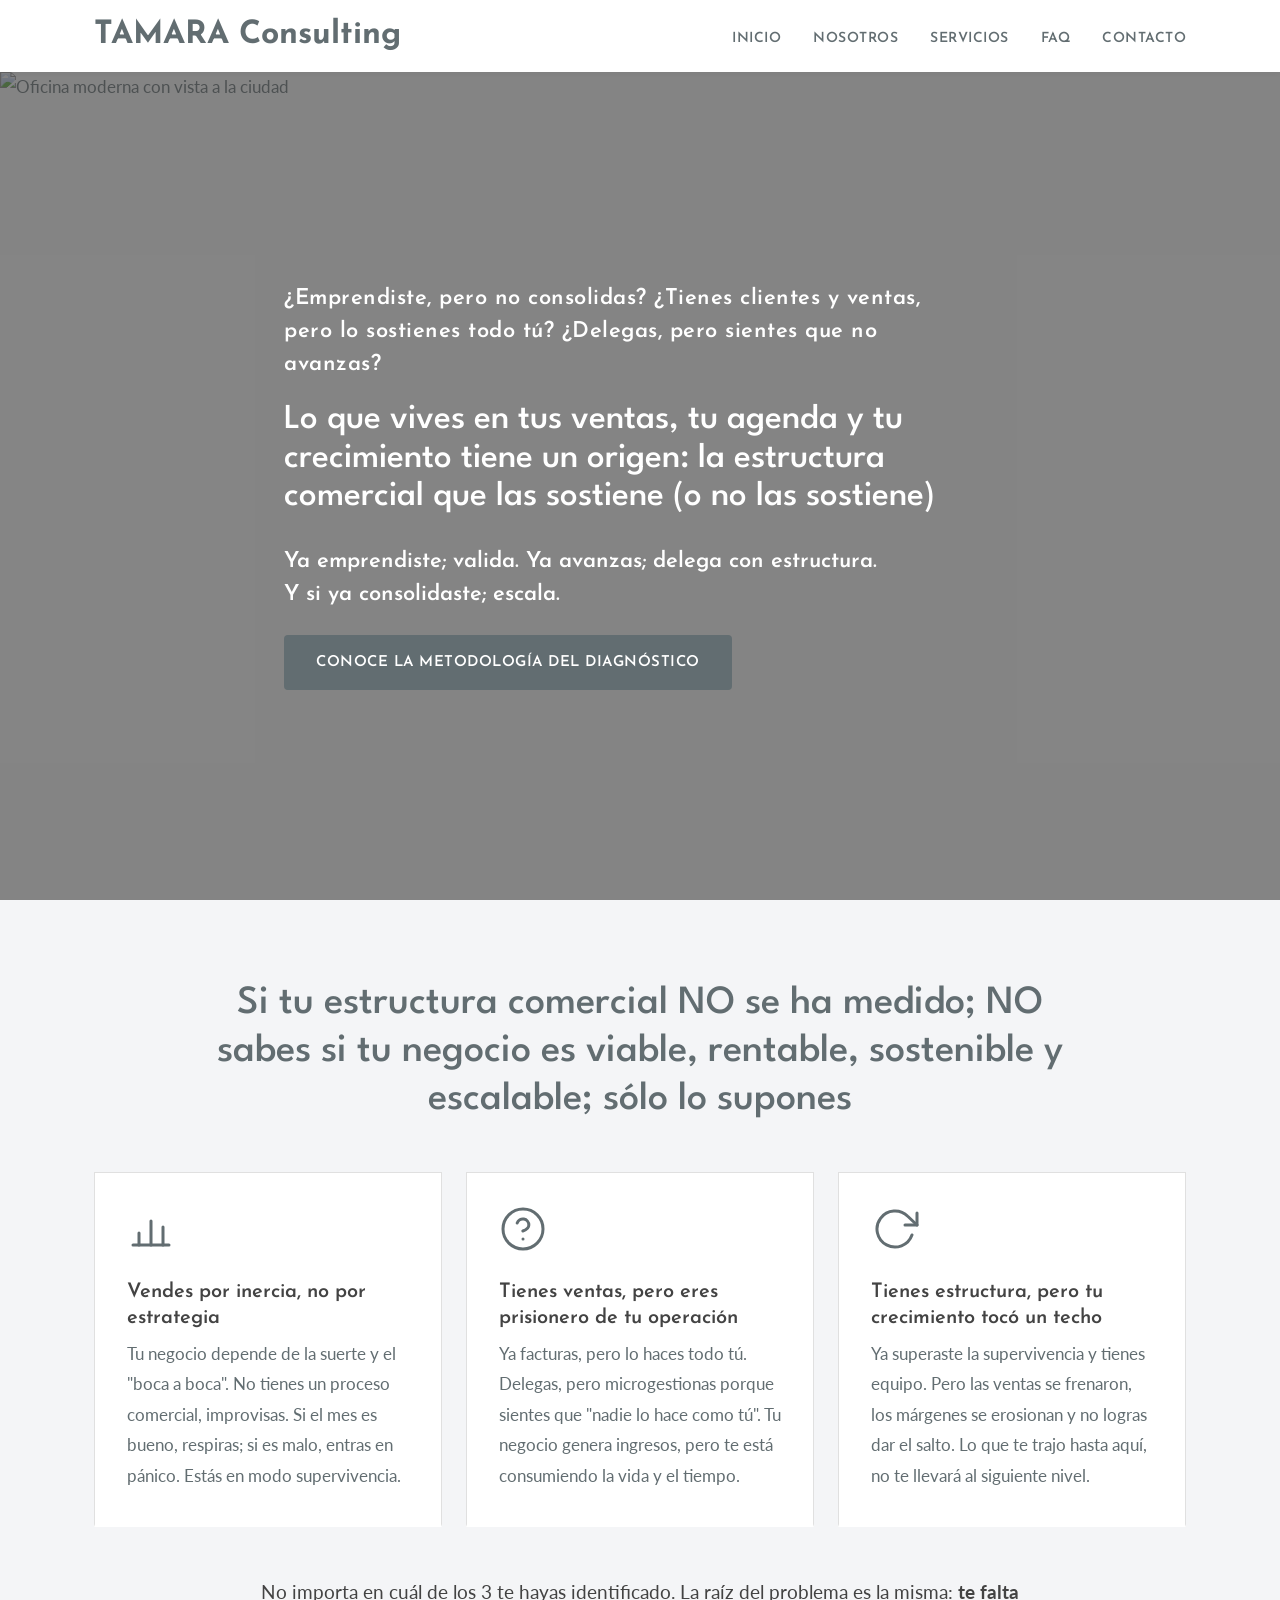
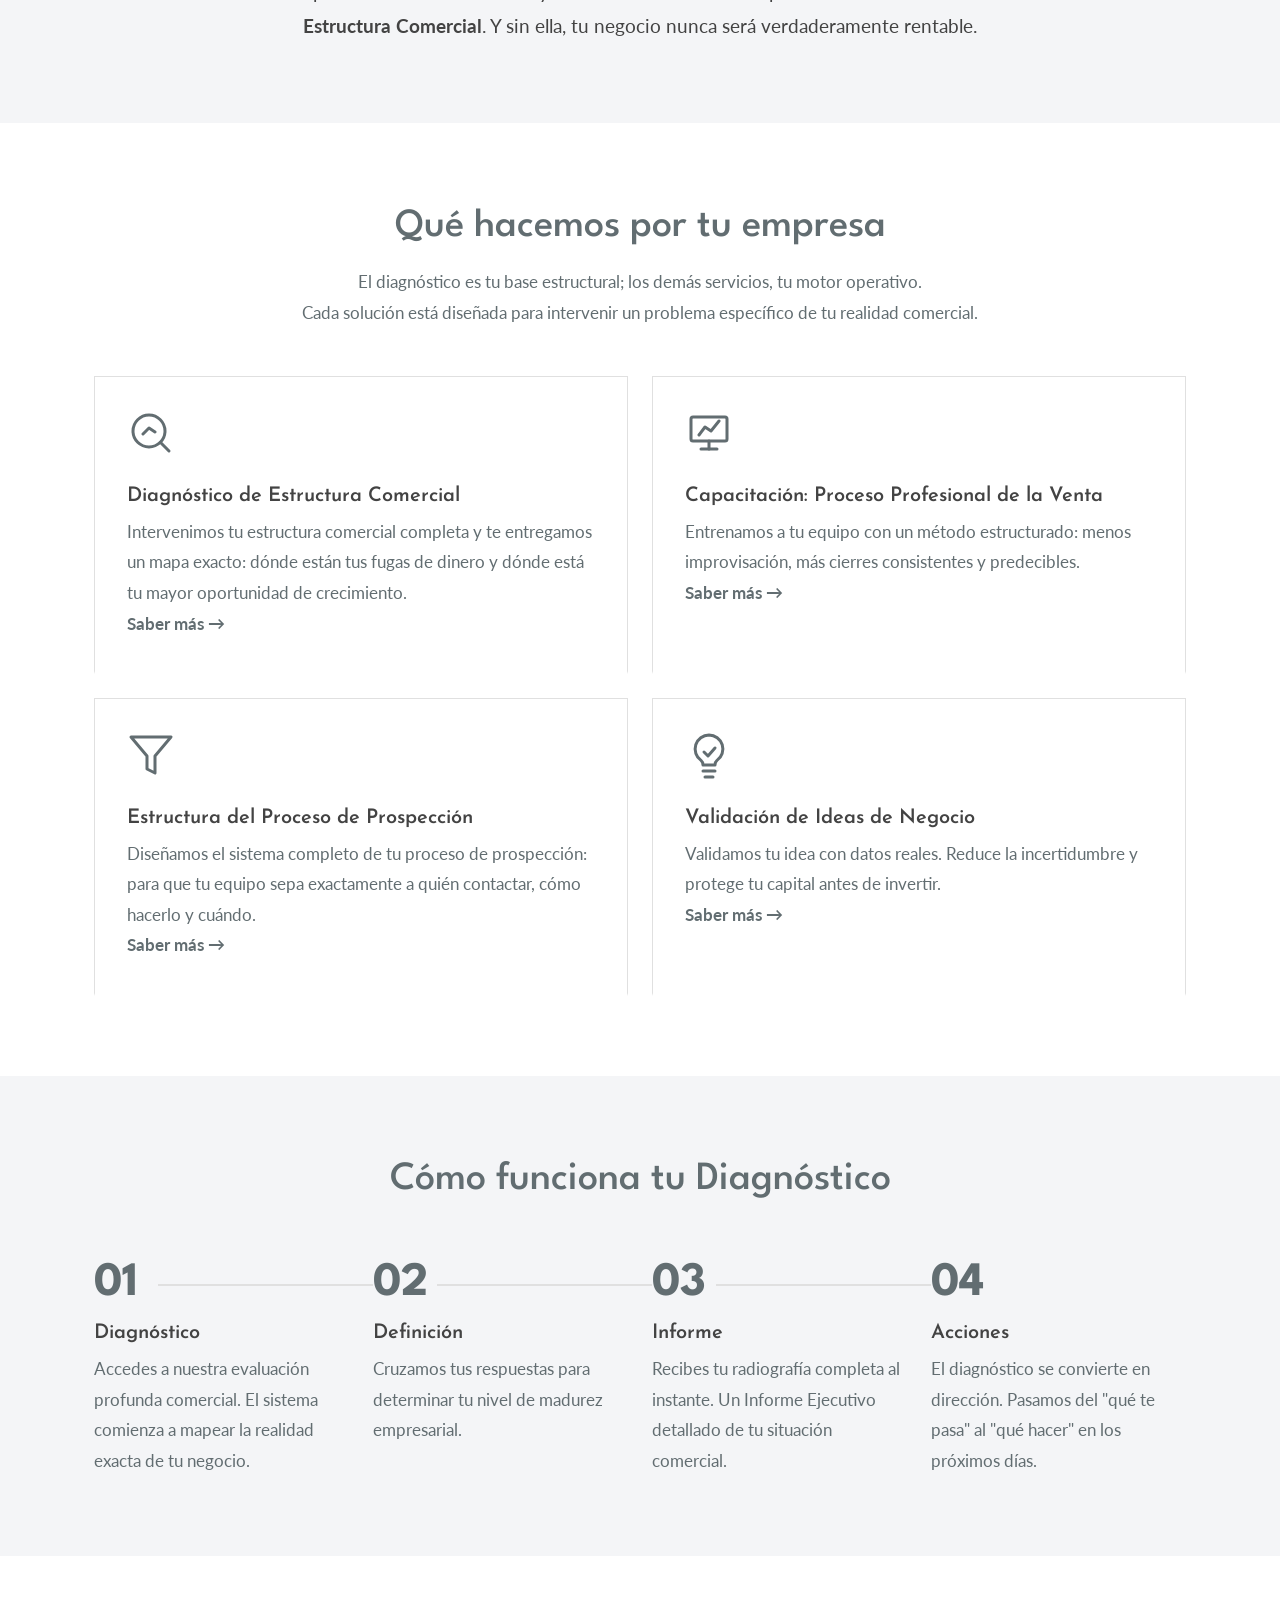
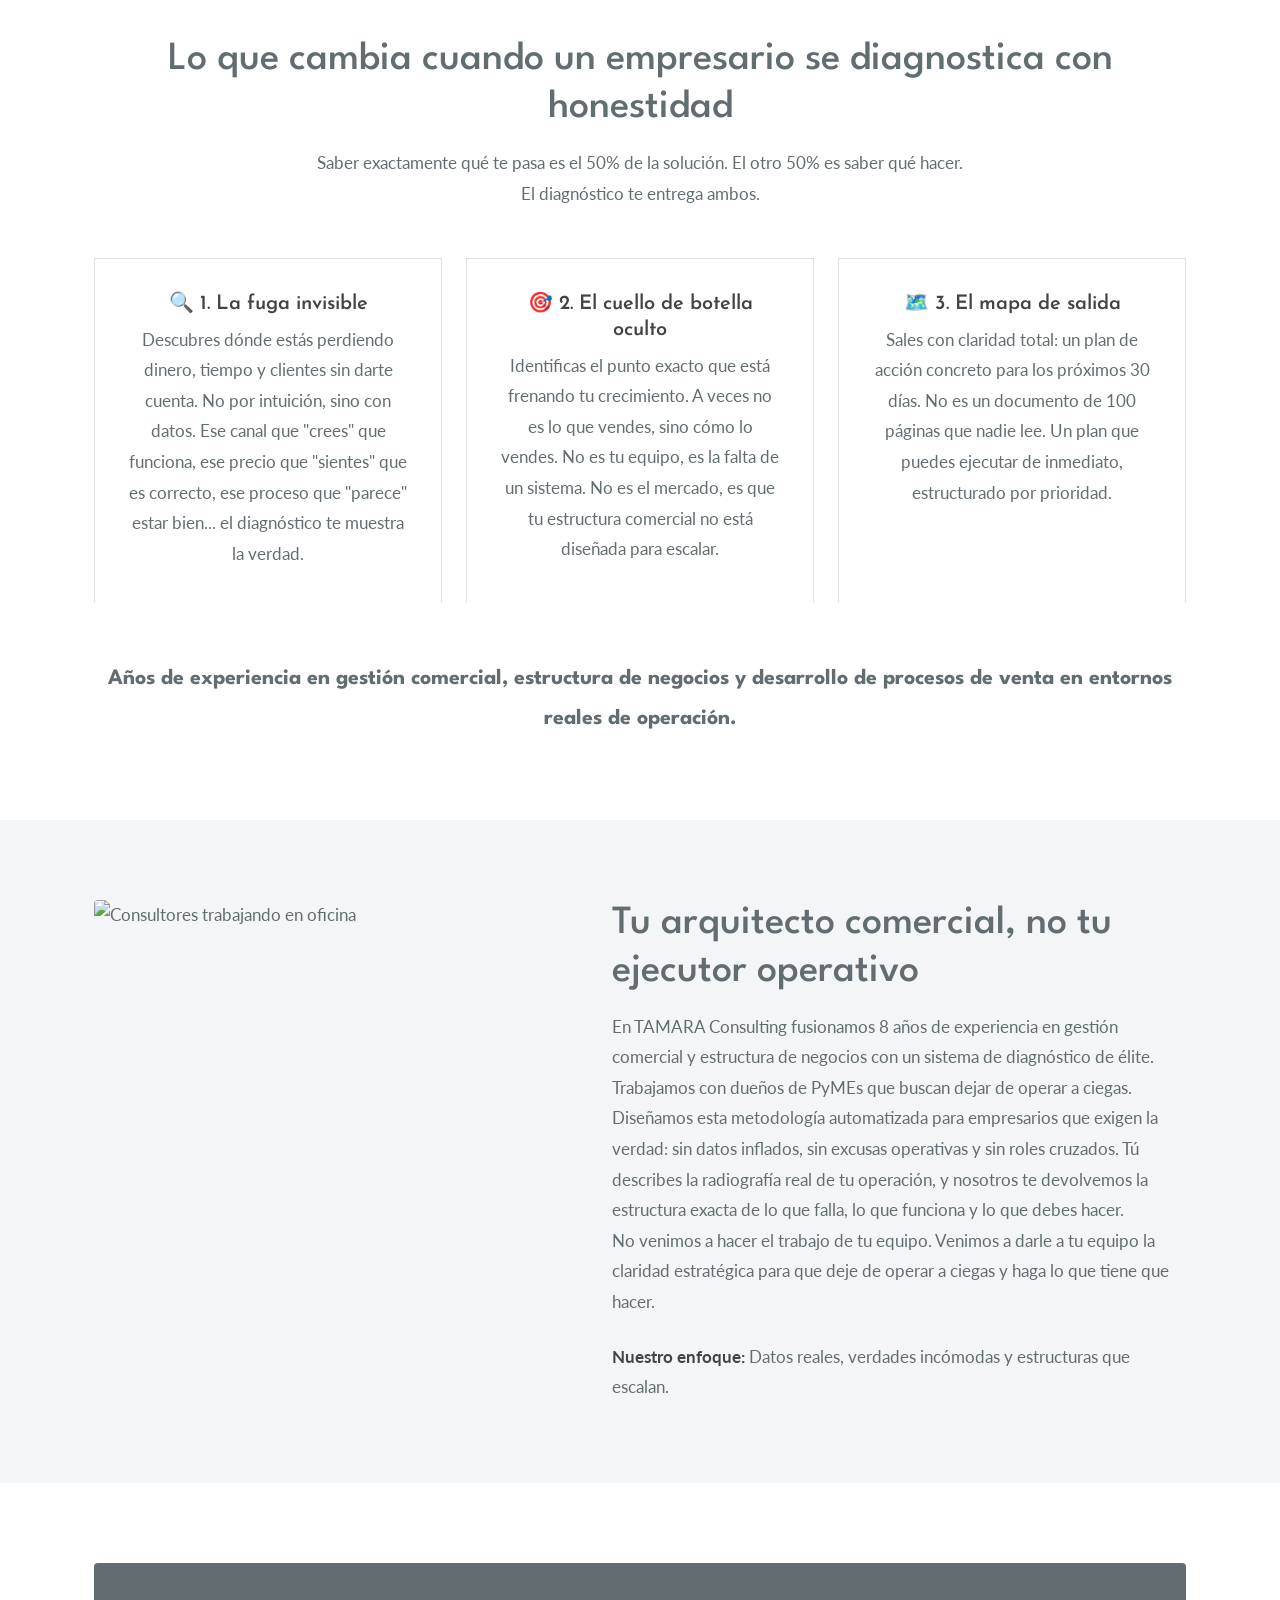
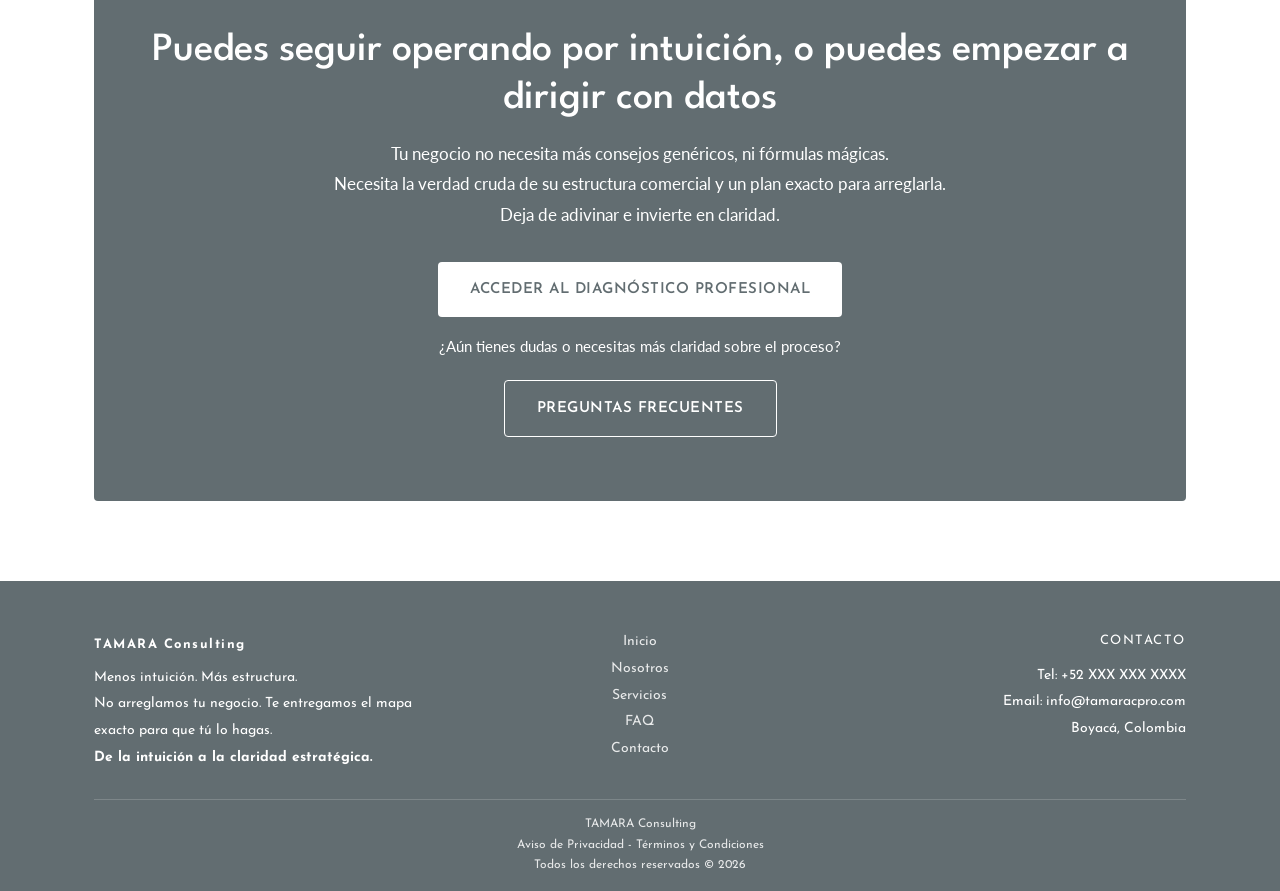
==== index.html @ 39dc1dfd "Update index.html" ====
<!DOCTYPE html>
<html lang="es">
<head>
<meta charset="UTF-8">
<meta name="viewport" content="width=device-width, initial-scale=1.0">

<!-- SECCIÓN: SEO -->
<title>TAMARA Consulting | Diagnóstico de Estructura Comercial</title>
<meta name="description" content="Diagnóstico de Estructura Comercial para PyMEs: identificamos dónde pierdes dinero y te entregamos un mapa exacto para crecer. Menos intuición. Más estructura.">
<meta property="og:title" content="TAMARA Consulting | Diagnóstico de Estructura Comercial">
<meta property="og:description" content="De la intuición a la claridad estratégica. Diagnóstico comercial con enfoque en resultados medibles.">
<meta property="og:image" content="https://images.pexels.com/photos/380769/pexels-photo-380769.jpeg?auto=compress&cs=tinysrgb&w=1920">
<meta property="og:type" content="website">
<link rel="icon" href="data:image/svg+xml,<svg xmlns='http://www.w3.org/2000/svg' viewBox='0 0 32 32'><rect width='32' height='32' rx='6' fill='%23626D71'/><text x='16' y='23' font-family='Arial' font-size='18' font-weight='bold' fill='white' text-anchor='middle'>T</text></svg>">

<!-- Fuentes de Google -->
<link rel="preconnect" href="https://fonts.googleapis.com">
<link rel="preconnect" href="https://fonts.gstatic.com" crossorigin>
<link href="https://fonts.googleapis.com/css2?family=League+Spartan:wght@700&family=Josefin+Sans:wght@400;600;700&family=Lato:wght@400&display=swap" rel="stylesheet">

<!-- Estilos del sitio -->
<link rel="stylesheet" href="styles.css">
</head>
<body>

<!-- SECCIÓN: NAVEGACIÓN -->
<nav class="nav" aria-label="Navegación principal">
  <div class="container nav-inner">
    <a href="index.html" class="logo">TAMARA Consulting</a>
    <ul class="nav-links">
      <li><a href="index.html" class="active">Inicio</a></li>
      <li><a href="nosotros.html">Nosotros</a></li>
      <li><a href="servicios.html">Servicios</a></li>
      <li><a href="faq.html">FAQ</a></li>
      <li><a href="contacto.html">Contacto</a></li>
    </ul>
    <button class="hamburger" id="hamburger" aria-label="Abrir menú" aria-expanded="false">
      <span></span><span></span><span></span>
    </button>
  </div>
</nav>

<!-- Menú móvil full-screen -->
<div class="mobile-menu" id="mobileMenu">
  <a href="index.html">Inicio</a>
  <a href="nosotros.html">Nosotros</a>
  <a href="servicios.html">Servicios</a>
  <a href="faq.html">FAQ</a>
  <a href="contacto.html">Contacto</a>
</div>

<!-- SECCIÓN: HERO (copy 3) -->
<section class="hero" id="inicio">
  <img class="hero-bg" src="https://images.pexels.com/photos/380769/pexels-photo-380769.jpeg?auto=compress&cs=tinysrgb&w=1920"
       alt="Oficina moderna con vista a la ciudad" fetchpriority="high">
  <div class="hero-overlay"></div>
  <div class="container hero-content">
    <p class="hero-kicker">¿Emprendiste, pero no consolidas? ¿Tienes clientes y ventas, pero lo sostienes todo tú? ¿Delegas, pero sientes que no avanzas?</p>
    <h1>Lo que vives en tus ventas, tu agenda y tu crecimiento tiene un origen: la estructura comercial que las sostiene (o no las sostiene)</h1>
    <p class="hero-tagline">Ya emprendiste; valida. Ya avanzas; delega con estructura.<br>Y si ya consolidaste; escala.</p>
    <a href="#proceso" class="btn" style="margin-top:24px">Conoce la metodología del Diagnóstico</a>
  </div>
</section>

<!-- SECCIÓN: SUBTÍTULO + PROBLEMA (copy 4 y 5) -->
<section id="problema" style="background:var(--bg-alt)">
  <div class="container">
    <h2 class="text-center fade-in" style="max-width:880px;margin-left:auto;margin-right:auto">Si tu estructura comercial NO se ha medido; NO sabes si tu negocio es viable, rentable, sostenible y escalable; sólo lo supones</h2>
    <div class="cards-3" style="margin-top:48px">
      <div class="card fade-in">
        <svg viewBox="0 0 24 24" aria-hidden="true"><line x1="3" y1="20" x2="21" y2="20"/><line x1="6" y1="20" x2="6" y2="14"/><line x1="12" y1="20" x2="12" y2="8"/><line x1="18" y1="20" x2="18" y2="11"/></svg>
        <h3>Vendes por inercia, no por estrategia</h3>
        <p>Tu negocio depende de la suerte y el "boca a boca". No tienes un proceso comercial, improvisas. Si el mes es bueno, respiras; si es malo, entras en pánico. Estás en modo supervivencia.</p>
      </div>
      <div class="card fade-in">
        <svg viewBox="0 0 24 24" aria-hidden="true"><circle cx="12" cy="12" r="10"/><path d="M9.09 9a3 3 0 0 1 5.83 1c0 2-3 3-3 3"/><line x1="12" y1="17" x2="12.01" y2="17"/></svg>
        <h3>Tienes ventas, pero eres prisionero de tu operación</h3>
        <p>Ya facturas, pero lo haces todo tú. Delegas, pero microgestionas porque sientes que "nadie lo hace como tú". Tu negocio genera ingresos, pero te está consumiendo la vida y el tiempo.</p>
      </div>
      <div class="card fade-in">
        <svg viewBox="0 0 24 24" aria-hidden="true"><polyline points="23 4 23 10 17 10"/><path d="M20.49 15a9 9 0 1 1-2.12-9.36L23 10"/></svg>
        <h3>Tienes estructura, pero tu crecimiento tocó un techo</h3>
        <p>Ya superaste la supervivencia y tienes equipo. Pero las ventas se frenaron, los márgenes se erosionan y no logras dar el salto. Lo que te trajo hasta aquí, no te llevará al siguiente nivel.</p>
      </div>
    </div>
    <p class="problem-closing fade-in">No importa en cuál de los 3 te hayas identificado. La raíz del problema es la misma: <strong>te falta Estructura Comercial</strong>. Y sin ella, tu negocio nunca será verdaderamente rentable.</p>
  </div>
</section>

<!-- SECCIÓN: SERVICIOS (copy 6) -->
<section id="servicios">
  <div class="container">
    <h2 class="text-center fade-in">Qué hacemos por tu empresa</h2>
    <p class="section-sub fade-in">El diagnóstico es tu base estructural; los demás servicios, tu motor operativo.<br>Cada solución está diseñada para intervenir un problema específico de tu realidad comercial.</p>
    <div class="services-grid">
      <div class="card fade-in">
        <svg viewBox="0 0 24 24" aria-hidden="true"><circle cx="11" cy="11" r="8"/><line x1="21" y1="21" x2="16.65" y2="16.65"/><polyline points="8 12.5 11 9.5 14 11.5"/></svg>
        <h3>Diagnóstico de Estructura Comercial</h3>
        <p>Intervenimos tu estructura comercial completa y te entregamos un mapa exacto: dónde están tus fugas de dinero y dónde está tu mayor oportunidad de crecimiento.</p>
        <a href="servicios.html" class="link-more" aria-label="Ver el servicio completo de Diagnóstico de Estructura Comercial">Saber más →</a>
      </div>
      <div class="card fade-in">
        <svg viewBox="0 0 24 24" aria-hidden="true"><rect x="3" y="4" width="18" height="12" rx="1"/><line x1="12" y1="16" x2="12" y2="20"/><line x1="8" y1="20" x2="16" y2="20"/><polyline points="7 13 10 9 13 11 17 6"/></svg>
        <h3>Capacitación: Proceso Profesional de la Venta</h3>
        <p>Entrenamos a tu equipo con un método estructurado: menos improvisación, más cierres consistentes y predecibles.</p>
        <a href="servicios.html" class="link-more" aria-label="Ver el servicio completo de Capacitación en Proceso Profesional de la Venta">Saber más →</a>
      </div>
      <div class="card fade-in">
        <svg viewBox="0 0 24 24" aria-hidden="true"><polygon points="22 3 2 3 10 12.46 10 19 14 21 14 12.46 22 3"/></svg>
        <h3>Estructura del Proceso de Prospección</h3>
        <p>Diseñamos el sistema completo de tu proceso de prospección: para que tu equipo sepa exactamente a quién contactar, cómo hacerlo y cuándo.</p>
        <a href="servicios.html" class="link-more" aria-label="Ver el servicio completo de Estructura del Proceso de Prospección">Saber más →</a>
      </div>
      <div class="card fade-in">
        <svg viewBox="0 0 24 24" aria-hidden="true"><path d="M12 2a7 7 0 0 0-4 12.7c.6.5 1 1.4 1 2.3h6c0-.9.4-1.8 1-2.3A7 7 0 0 0 12 2z"/><line x1="9" y1="20" x2="15" y2="20"/><line x1="10" y1="23" x2="14" y2="23"/><polyline points="9.5 10.5 11.5 12.5 15 8.5"/></svg>
        <h3>Validación de Ideas de Negocio</h3>
        <p>Validamos tu idea con datos reales. Reduce la incertidumbre y protege tu capital antes de invertir.</p>
        <a href="servicios.html" class="link-more" aria-label="Ver el servicio completo de Validación de Ideas de Negocio">Saber más →</a>
      </div>
    </div>
  </div>
</section>

<!-- SECCIÓN: PROCESO (copy 7) -->
<section id="proceso" style="background:var(--bg-alt)">
  <div class="container">
    <h2 class="text-center fade-in">Cómo funciona tu Diagnóstico</h2>
    <div class="steps" style="margin-top:56px">
      <div class="step fade-in">
        <span class="step-num">01</span>
        <h3>Diagnóstico</h3>
        <p>Accedes a nuestra evaluación profunda comercial. El sistema comienza a mapear la realidad exacta de tu negocio.</p>
      </div>
      <div class="step fade-in">
        <span class="step-num">02</span>
        <h3>Definición</h3>
        <p>Cruzamos tus respuestas para determinar tu nivel de madurez empresarial.</p>
      </div>
      <div class="step fade-in">
        <span class="step-num">03</span>
        <h3>Informe</h3>
        <p>Recibes tu radiografía completa al instante. Un Informe Ejecutivo detallado de tu situación comercial.</p>
      </div>
      <div class="step fade-in">
        <span class="step-num">04</span>
        <h3>Acciones</h3>
        <p>El diagnóstico se convierte en dirección. Pasamos del "qué te pasa" al "qué hacer" en los próximos días.</p>
      </div>
    </div>
  </div>
</section>

<!-- SECCIÓN: BENEFICIOS DEL DIAGNÓSTICO (copy 8 — NUEVA) -->
<section id="beneficios">
  <div class="container">
    <h2 class="text-center fade-in">Lo que cambia cuando un empresario se diagnostica con honestidad</h2>
    <p class="section-sub fade-in">Saber exactamente qué te pasa es el 50% de la solución. El otro 50% es saber qué hacer.<br>El diagnóstico te entrega ambos.</p>
    <div class="cards-3">
      <div class="card fade-in">
        <h3>🔍 1. La fuga invisible</h3>
        <p>Descubres dónde estás perdiendo dinero, tiempo y clientes sin darte cuenta. No por intuición, sino con datos. Ese canal que "crees" que funciona, ese precio que "sientes" que es correcto, ese proceso que "parece" estar bien... el diagnóstico te muestra la verdad.</p>
      </div>
      <div class="card fade-in">
        <h3>🎯 2. El cuello de botella oculto</h3>
        <p>Identificas el punto exacto que está frenando tu crecimiento. A veces no es lo que vendes, sino cómo lo vendes. No es tu equipo, es la falta de un sistema. No es el mercado, es que tu estructura comercial no está diseñada para escalar.</p>
      </div>
      <div class="card fade-in">
        <h3>🗺️ 3. El mapa de salida</h3>
        <p>Sales con claridad total: un plan de acción concreto para los próximos 30 días. No es un documento de 100 páginas que nadie lee. Un plan que puedes ejecutar de inmediato, estructurado por prioridad.</p>
      </div>
    </div>
    <p class="metrica fade-in">Años de experiencia en gestión comercial, estructura de negocios y desarrollo de procesos de venta en entornos reales de operación.</p>
  </div>
</section>

<!-- SECCIÓN: NOSOTROS (copy 9) -->
<section id="nosotros" style="background:var(--bg-alt)">
  <div class="container about-grid">
    <img class="about-img fade-in" loading="lazy"
         src="https://images.pexels.com/photos/3184465/pexels-photo-3184465.jpeg?auto=compress&cs=tinysrgb&w=1200"
         alt="Consultores trabajando en oficina">
    <div class="fade-in">
      <h2>Tu arquitecto comercial, no tu ejecutor operativo</h2>
      <p>En TAMARA Consulting fusionamos 8 años de experiencia en gestión comercial y estructura de negocios con un sistema de diagnóstico de élite. Trabajamos con dueños de PyMEs que buscan dejar de operar a ciegas.</p>
      <p>Diseñamos esta metodología automatizada para empresarios que exigen la verdad: sin datos inflados, sin excusas operativas y sin roles cruzados. Tú describes la radiografía real de tu operación, y nosotros te devolvemos la estructura exacta de lo que falla, lo que funciona y lo que debes hacer.</p>
      <p>No venimos a hacer el trabajo de tu equipo. Venimos a darle a tu equipo la claridad estratégica para que deje de operar a ciegas y haga lo que tiene que hacer.</p>
      <p style="margin-top:24px"><strong style="color:var(--text)">Nuestro enfoque:</strong> Datos reales, verdades incómodas y estructuras que escalan.</p>
    </div>
  </div>
</section>

<!-- SECCIÓN: CTA FINAL (copy 10) -->
<section id="cta">
  <div class="container">
    <div class="cta-box fade-in">
      <h2>Puedes seguir operando por intuición, o puedes empezar a dirigir con datos</h2>
      <p>Tu negocio no necesita más consejos genéricos, ni fórmulas mágicas.<br>Necesita la verdad cruda de su estructura comercial y un plan exacto para arreglarla.<br>Deja de adivinar e invierte en claridad.</p>
      <a href="contacto.html" class="btn">Acceder al Diagnóstico Profesional</a>
      <p class="cta-secondary">¿Aún tienes dudas o necesitas más claridad sobre el proceso?</p>
      <a href="faq.html" class="btn btn-outline">Preguntas Frecuentes</a>
    </div>
  </div>
</section>

<!-- SECCIÓN: FOOTER (sin cambios — ya coincidía con tu copy) -->
<footer>
  <div class="container">
    <div class="footer-grid">
      <div>
        <span class="footer-brand"><strong>TAMARA Consulting</strong></span>
        <p>Menos intuición. Más estructura.</p>
        <p>No arreglamos tu negocio. Te entregamos el mapa exacto para que tú lo hagas.</p>
        <p><strong>De la intuición a la claridad estratégica.</strong></p>
      </div>
      <div>
        <p>
          <a href="index.html">Inicio</a><br>
          <a href="nosotros.html">Nosotros</a><br>
          <a href="servicios.html">Servicios</a><br>
          <a href="faq.html">FAQ</a><br>
          <a href="contacto.html">Contacto</a>
        </p>
      </div>
      <div>
        <h4></strong>Contacto</strong></h4>
        <p>Tel: +52 XXX XXX XXXX<br>Email: info@tamaracpro.com<br>Boyacá, Colombia</p>
      </div>
    </div>
    <div class="footer-bottom">
      <p>TAMARA Consulting</p>
      <p><a href="privacidad.html">Aviso de Privacidad</a> - <a href="terminos.html">Términos y Condiciones</a></p>
      <p>Todos los derechos reservados © <span id="year">2026</span></p>
    </div>
  </div>
</footer>

<script src="script.js"></script>
</body>
</html>
---- styles.css ----
/* ============================================================
   TAMARA Consulting — styles.css
   Edita aquí colores y estilos de TODO el sitio
   ============================================================ */

:root{
  --bg:#FFFFFF;
  --bg-alt:#F4F5F7;
  --text:#434343;
  --text-2:#626D71;
  --accent:#626D71;        /* Color de marca */
  --accent-hover:#4A5357;
  --border:#E0E0E0;
}

*{margin:0;padding:0;box-sizing:border-box}
html{scroll-behavior:smooth}
body{font-family:'Lato',sans-serif;font-size:17px;line-height:1.8;color:var(--text-2);background:var(--bg)}
img{max-width:100%;height:auto}
.container{max-width:1140px;margin:0 auto;padding:0 24px}
section{padding:80px 0}

/* Tipografía */
h1,h2{font-family:'League Spartan',sans-serif;font-weight:500;color:var(--text)}
h1{font-size:38px;line-height:1.1}
h2{font-size:28px;line-height:1.2;margin-bottom:16px}
h3{font-family:'Josefin Sans',sans-serif;font-weight:600;font-size:20px;line-height:1.3;color:var(--text)}
.section-sub{max-width:680px;margin:0 auto 48px;text-align:center}
.text-center{text-align:center}

/* Botones */
.btn{display:inline-block;font-family:'Josefin Sans',sans-serif;font-weight:600;font-size:15px;
letter-spacing:.5px;text-transform:uppercase;background:var(--accent);color:#fff;border:none;
border-radius:4px;padding:14px 32px;cursor:pointer;text-decoration:none;transition:background .3s}
.btn:hover{background:var(--accent-hover)}

/* NAV */
.nav{position:sticky;top:0;z-index:100;background:rgba(255,255,255,.75);backdrop-filter:blur(10px);-webkit-backdrop-filter:blur(10px);box-shadow:0 1px 6px rgba(0,0,0,.05)}
.nav-inner{display:flex;justify-content:space-between;align-items:center;height:50px}
.logo{font-family:'Josefin Sans',sans-serif;font-weight:700;font-size:26px;color:var(--accent);text-decoration:none}
.nav-links{display:none;list-style:none;gap:32px}
.nav-links a{text-decoration:none;color:var(--text-2);font-family:'Josefin Sans',sans-serif;
font-weight:600;font-size:14px;letter-spacing:.5px;text-transform:uppercase;transition:color .3s}
.nav-links a:hover,.nav-links a.active{color:var(--accent)}
.hamburger{display:flex;flex-direction:column;gap:5px;background:none;border:none;cursor:pointer;padding:8px}
.hamburger span{width:24px;height:2px;background:var(--text);transition:.3s}
.mobile-menu{position:fixed;inset:0;background:#fff;z-index:99;display:flex;flex-direction:column;
align-items:center;justify-content:center;gap:32px;opacity:0;pointer-events:none;transition:opacity .3s}
.mobile-menu.open{opacity:1;pointer-events:auto}
.mobile-menu a{font-family:'League Spartan',sans-serif;font-weight:700;font-size:28px;color:var(--text);text-decoration:none}

/* HERO (portada) */
.hero{position:relative;min-height:calc(100vh - 72px);display:flex;align-items:center;padding:40px 0}
.hero-bg{position:absolute;inset:0;width:100%;height:100%;object-fit:cover}
.hero-overlay{position:absolute;inset:0;background:rgba(67,67,67,.65);z-index:1}
.hero-content{position:relative;z-index:2;color:#fff;max-width:760px}
.hero-content h1{color:#fff;margin-bottom:24px}
.hero-sub{font-size:19px;margin-bottom:40px}

/* PAGE HERO (encabezado de páginas internas) */
.page-hero{background:var(--bg-alt);padding:72px 0;text-align:center}

/* TARJETAS */
.cards-3{display:grid;gap:24px}
.services-grid{display:grid;gap:24px}
.card{background:#fff;border:1px solid var(--border);border-bottom:3px solid transparent;
padding:32px;transition:border-color .3s}
.card:hover{border-bottom-color:var(--accent)}
.card svg{width:48px;height:48px;stroke:var(--accent);fill:none;stroke-width:1.5;
stroke-linecap:round;stroke-linejoin:round;margin-bottom:16px}
.card h3{margin-bottom:8px}
.link-more{color:var(--accent);text-decoration:none;font-weight:700}
.link-more:hover{color:var(--accent-hover)}

/* PROCESO */
.steps{display:grid;gap:40px}
.step{position:relative}
.step-num{font-family:'League Spartan',sans-serif;font-weight:700;font-size:48px;
color:var(--accent);line-height:1;margin-bottom:12px;display:inline-block}
.step h3{margin-bottom:8px}
.step:not(:last-child)::after{content:'';position:absolute;left:26px;top:66px;bottom:-40px;
width:2px;background:var(--border)}

/* PRUEBA SOCIAL */
.logos{display:grid;grid-template-columns:repeat(3,1fr);gap:24px;margin-bottom:56px}
.logo-box{background:var(--bg-alt);border:1px solid var(--border);height:96px;display:flex;
align-items:center;justify-content:center;color:var(--text-2);
font-family:'Josefin Sans',sans-serif;font-weight:600;letter-spacing:1px}
.testimonio{max-width:800px;margin:0 auto;text-align:center}
.testimonio blockquote{font-size:22px;line-height:1.6;color:var(--text);font-style:italic;margin-bottom:16px}
.testimonio cite{font-style:normal;font-size:15px}
.metrica{margin-top:56px;text-align:center;font-family:'League Spartan',sans-serif;
font-weight:700;font-size:22px;color:var(--accent)}

/* NOSOTROS */
.about-grid{display:grid;gap:40px;align-items:center}
.about-img{width:100%;height:100%;object-fit:cover;border-radius:4px}
.credenciales{display:flex;gap:32px;margin-top:32px;flex-wrap:wrap}
.cred{display:flex;align-items:center;gap:12px}
.cred svg{width:24px;height:24px;stroke:var(--accent);fill:none;stroke-width:1.5;
stroke-linecap:round;stroke-linejoin:round;flex-shrink:0}
.cred span{font-size:15px;line-height:1.4}

/* CONTACTO */
.contacto-grid{display:grid;gap:48px}
.form-group{margin-bottom:24px}
label{display:block;font-family:'Josefin Sans',sans-serif;font-weight:600;margin-bottom:8px;color:var(--text)}
input,textarea{width:100%;padding:12px 16px;border:1px solid var(--border);border-radius:4px;
font-family:'Lato',sans-serif;font-size:16px;color:var(--text)}
input:focus,textarea:focus{outline:2px solid var(--accent);border-color:var(--accent)}
.info-item{display:flex;gap:16px;margin-bottom:24px;align-items:flex-start}
.info-item svg{width:24px;height:24px;stroke:var(--accent);fill:none;stroke-width:1.5;
stroke-linecap:round;stroke-linejoin:round;flex-shrink:0;margin-top:4px}
.info-item strong{color:var(--text)}

/* CTA FINAL */
.cta-box{background:var(--accent);color:#fff;border-radius:4px;padding:64px 32px;text-align:center}
.cta-box h2{color:#fff}
.cta-box p{max-width:640px;margin:0 auto 32px}
.cta-box .btn{background:#fff;color:var(--accent)}
.cta-box .btn:hover{background:var(--bg-alt)}

/* FAQ (acordeón con <details>, sin JS) */
.faq details{border:1px solid var(--border);border-radius:4px;margin-bottom:16px;background:#fff}
.faq summary{cursor:pointer;padding:20px 24px;font-family:'Josefin Sans',sans-serif;
font-weight:600;color:var(--text);font-size:18px;list-style:none}
.faq summary::-webkit-details-marker{display:none}
.faq summary::after{content:'+';float:right;font-size:24px;color:var(--accent)}
.faq details[open] summary::after{content:'–'}
.faq details p{padding:0 24px 20px}

/* FOOTER */
footer{background:var(--accent);color:#fff;padding:48px 0 16px;font-family:'Josefin Sans',sans-serif}
.footer-grid{display:grid;gap:32px;margin-bottom:28px}
.footer-grid h4{font-weight:400;font-size:13px;letter-spacing:1.5px;text-transform:uppercase;margin-bottom:10px}
.footer-grid p,.footer-grid a{font-size:14px;line-height:1.9}
.footer-grid a{color:#fff;text-decoration:none;opacity:.85;transition:opacity .3s}
.footer-grid a:hover{opacity:1}
.footer-brand{font-weight:400;font-size:20px;letter-spacing:.5px;display:inline-block;margin-bottom:8px}
.footer-bottom{border-top:1px solid rgba(255,255,255,.2);padding-top:14px;text-align:center;font-size:12px;opacity:.85}
.footer-bottom p{margin:0;line-height:1.7}
.footer-bottom a{color:#fff;text-decoration:none}
.footer-bottom a:hover{text-decoration:underline}

/* Animación fade-in */
.fade-in{opacity:0;transform:translateY(30px);transition:opacity .6s ease,transform .6s ease}
.fade-in.visible{opacity:1;transform:none}
@media (prefers-reduced-motion:reduce){.fade-in{opacity:1;transform:none;transition:none}}

/* Breakpoint principal: 768px */
@media (min-width:768px){
  .nav-links{display:flex}
  .hamburger{display:none} 
  .nav-inner{height:72px}
  .logo{font-size:32px}
  .cards-3{grid-template-columns:repeat(3,1fr)}
  .services-grid{grid-template-columns:1fr 1fr}
  .steps{grid-template-columns:repeat(4,1fr);gap:24px}
  .step:not(:last-child)::after{left:64px;right:-24px;top:24px;bottom:auto;width:auto;height:2px}
  .about-grid{grid-template-columns:1fr 1.2fr}
  .contacto-grid{grid-template-columns:1.2fr .8fr}
  .footer-grid{grid-template-columns:1fr 1fr 1fr}
}

/* TEXTOS NUEVOS — HERO y CIERRES */
.hero-kicker{font-family:'Josefin Sans',sans-serif;font-weight:600;font-size:16px;letter-spacing:.5px;margin-bottom:20px;max-width:680px}
.hero-tagline{margin-top:28px;font-size:18px;max-width:680px}
.problem-closing{max-width:760px;margin:48px auto 0;text-align:center;font-size:19px;color:var(--text)}
.cta-box .cta-secondary{margin:16px auto 20px;font-size:15px}
.cta-box .btn-outline{background:transparent;border:1px solid #fff;color:#fff}
.cta-box .btn-outline:hover{background:rgba(255,255,255,.15)}

#beneficios .card h3{text-align:center}
#beneficios .card p{text-align:center}

/* ============================================================
   CONTROL DE TAMAÑOS Y FUENTES — edita SOLO aquí
   (este bloque es el que manda sobre todo lo anterior)
   ============================================================ */

/* --- Móvil --- */
.hero-kicker{font-family:'Josefin Sans',sans-serif;font-weight:600;font-size:19px;line-height:1.5}   /* Hero texto 1: preguntas */
.hero-tagline{font-family:'Josefin Sans',sans-serif;font-weight:600;font-size:19px;line-height:1.5}  /* Hero texto 3: "Ya emprendiste..." */
.hero h1{font-size:30px}                       /* Hero texto 2: título blanco */
h2{font-size:28px;color:var(--accent)}         /* Títulos de sección, en color de marca */

/* --- Pie de página --- */
.footer-brand{font-size:13px;letter-spacing:1.5px}   /* TAMARA Consulting, sin mayúsculas forzadas */

/* --- Computadora --- */
@media (min-width:768px){
  .hero-kicker{font-size:22px}   /* Hero texto 1 */
  .hero-tagline{font-size:22px}  /* Hero texto 3 */
  .hero h1{font-size:35px}       /* Hero texto 2 */
  h2{font-size:40px}             /* Títulos de sección */
}

/* --- Footer centrado solo en móvil --- */
@media (max-width:767px){
  .footer-grid{text-align:center}
}

/* --- Footer alineación en computadora: izq / centro / der --- */
@media (min-width:768px){
  .footer-grid div:nth-child(2){text-align:center}
  .footer-grid div:nth-child(3){text-align:right}
}
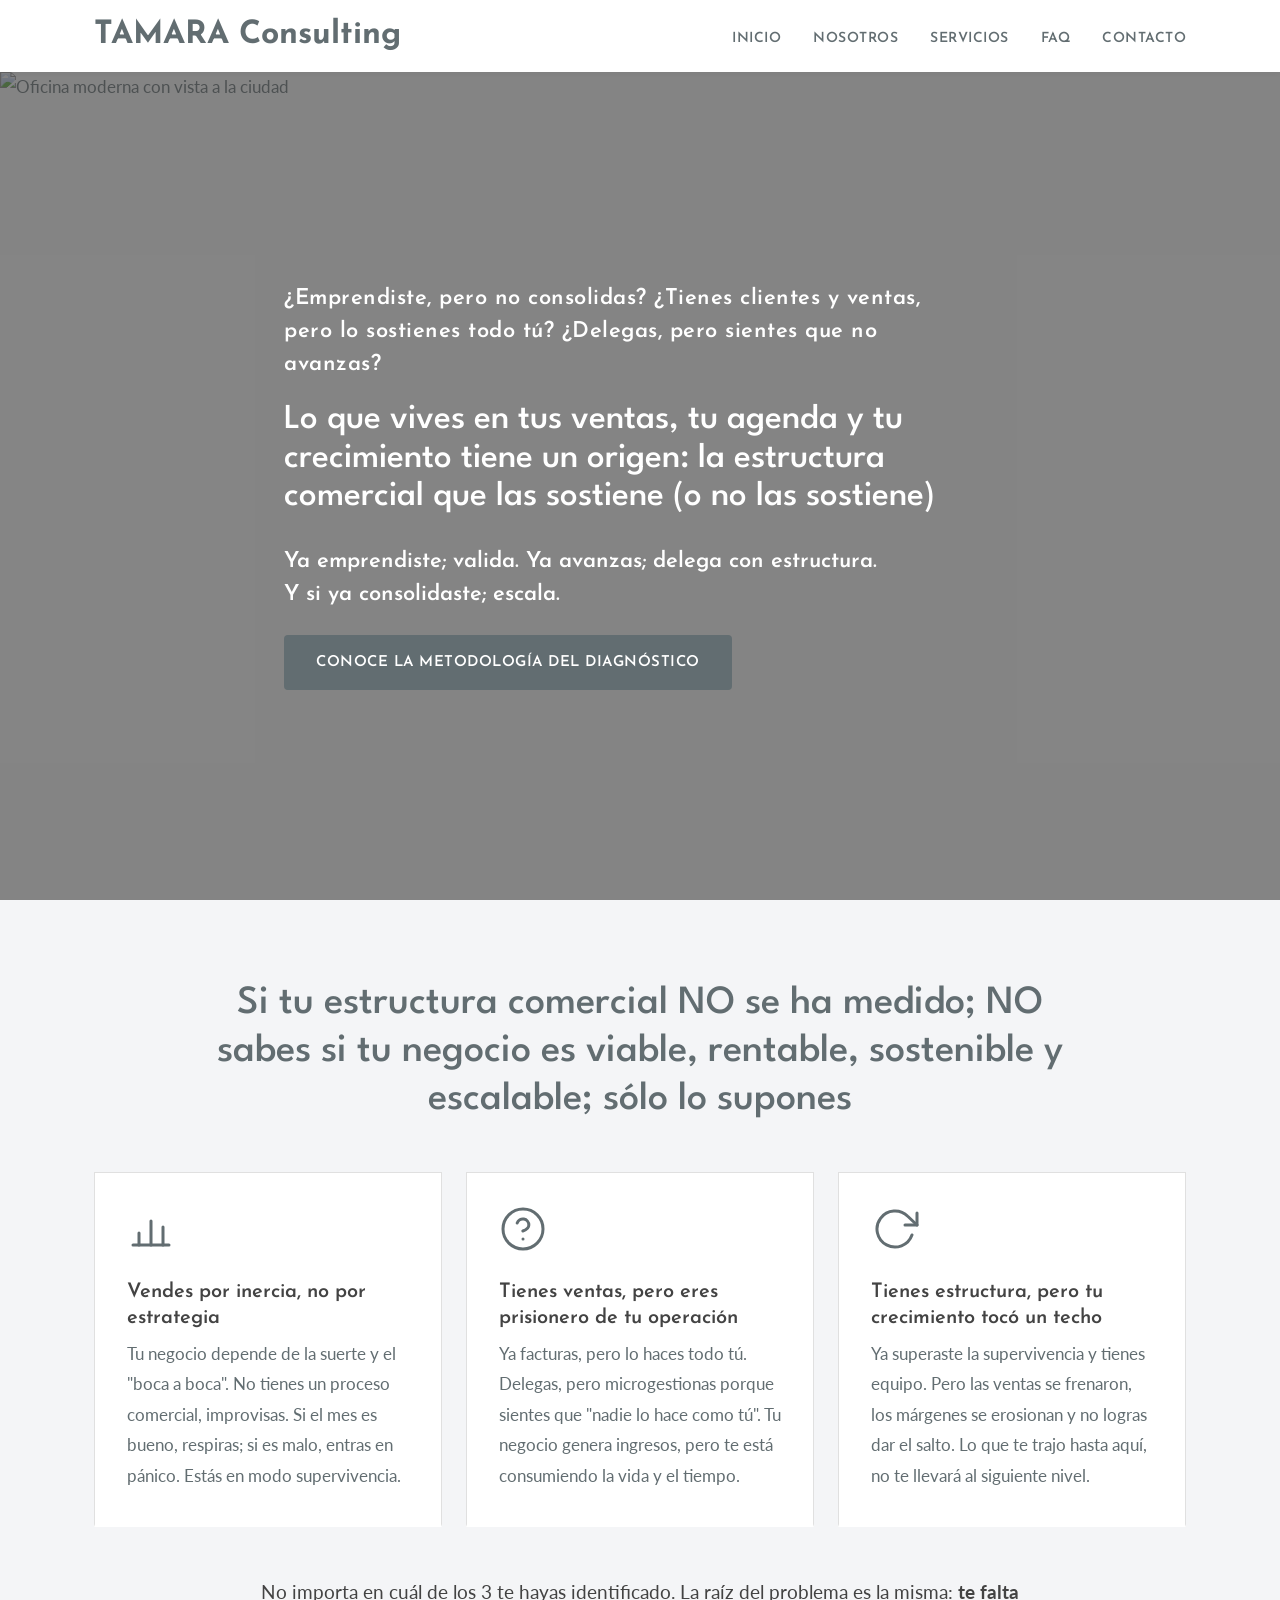
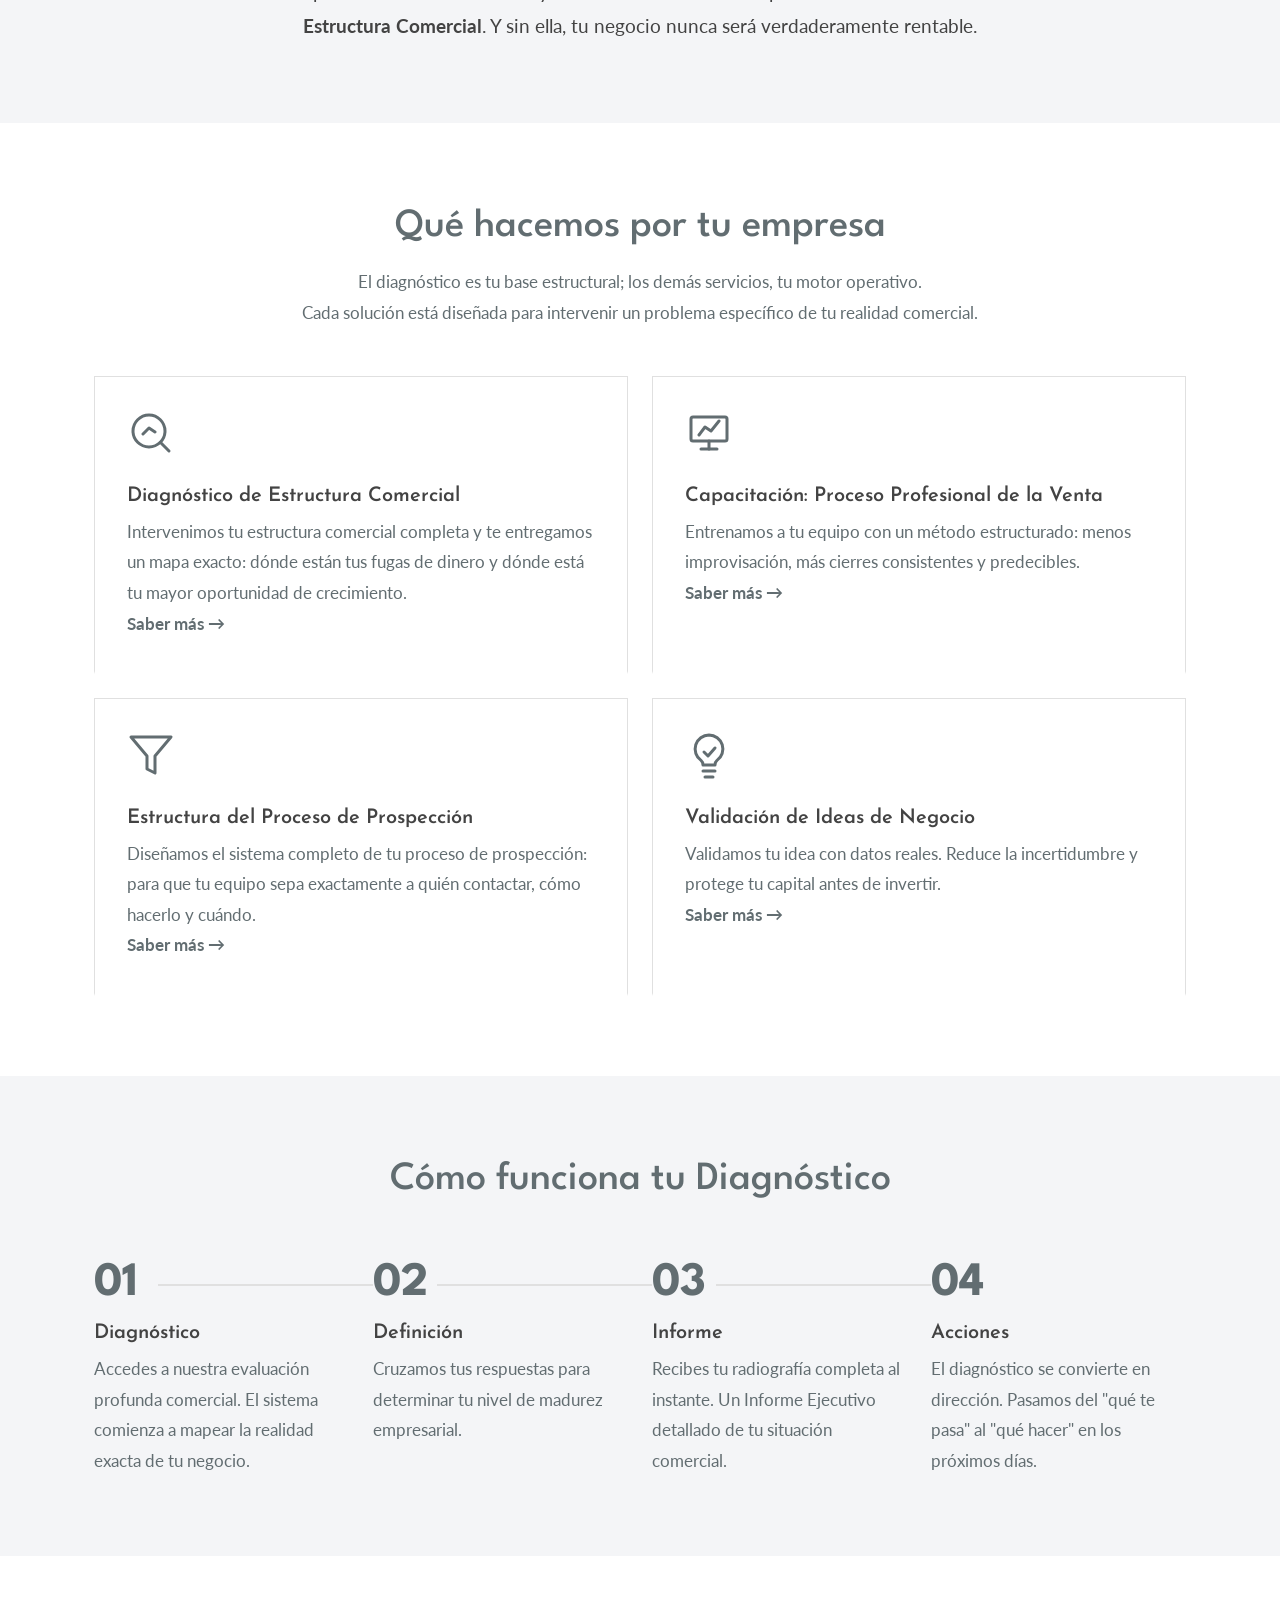
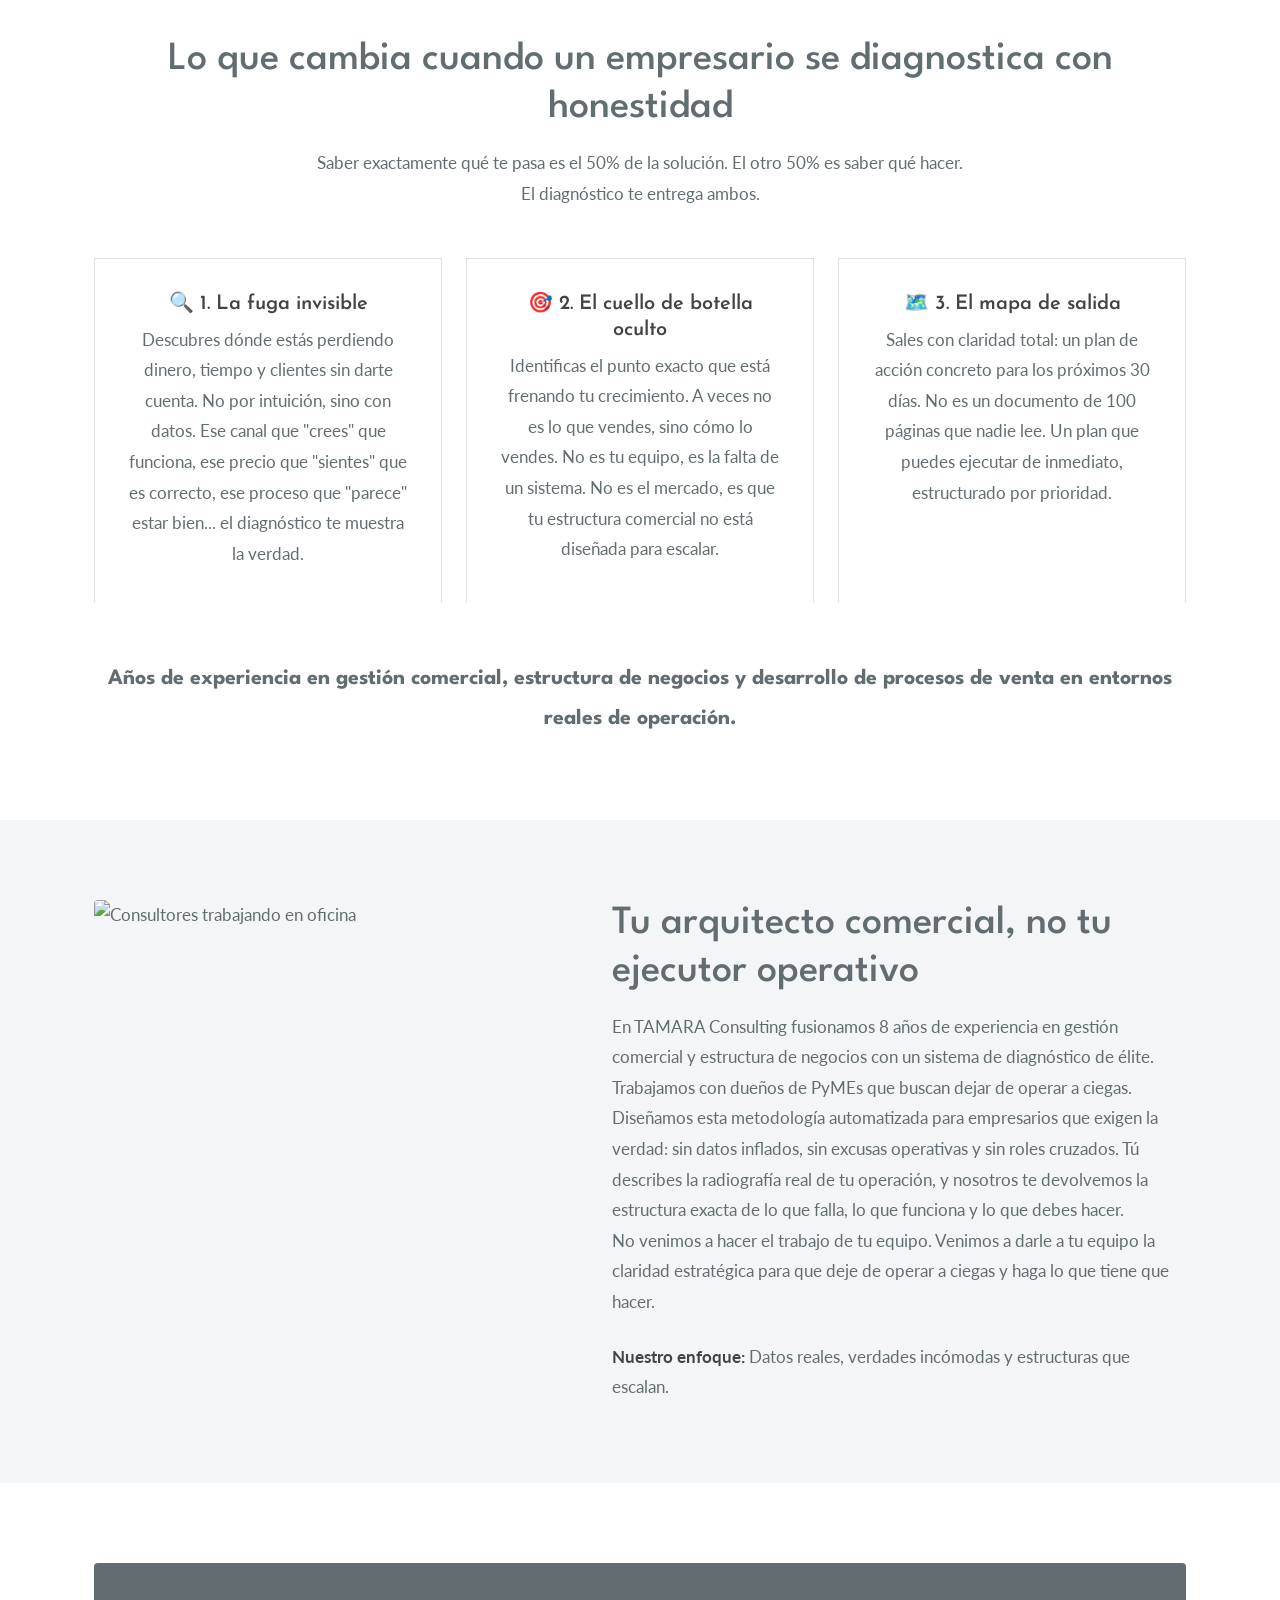
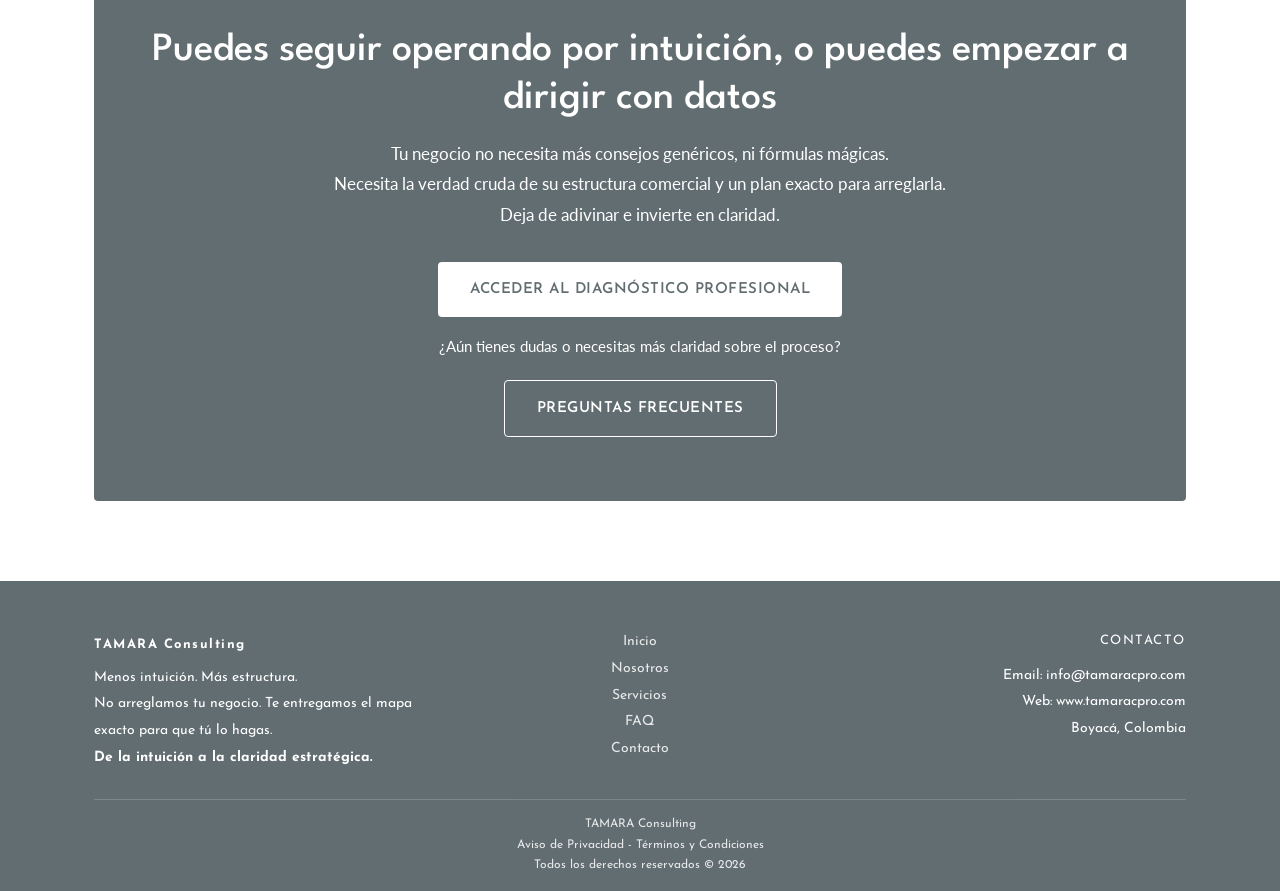
==== commit 3d45e52a: "Update index.html" ====
--- a/index.html
+++ b/index.html
@@ -223,7 +223,7 @@
       </div>
       <div>
         <h4></strong>Contacto</strong></h4>
-        <p>Tel: +52 XXX XXX XXXX<br>Email: info@tamaracpro.com<br>Boyacá, Colombia</p>
+        <p>Email: info@tamaracpro.com<br>Web: www.tamaracpro.com<br>Boyacá, Colombia</p>
       </div>
     </div>
     <div class="footer-bottom">
--- a/styles.css
+++ b/styles.css
@@ -205,3 +205,25 @@
   .footer-grid div:nth-child(2){text-align:center}
   .footer-grid div:nth-child(3){text-align:right}
 }
+
+/* ============================================================
+   PÁGINAS DE CONTENIDO (nosotros, legales, servicios)
+   ============================================================ */
+.page-hero h1{font-size:30px}
+@media (min-width:768px){.page-hero h1{font-size:44px}}
+.breadcrumb{font-size:14px;letter-spacing:.5px;margin-bottom:12px}
+.breadcrumb a{color:var(--text-2);text-decoration:none}
+.breadcrumb a:hover{color:var(--accent)}
+.legal-content{max-width:840px}
+.legal-content h2{font-size:24px;margin:48px 0 16px;text-align:left}
+.legal-content p{margin-bottom:16px}
+.legal-content ul{margin:0 0 16px 22px}
+.legal-content li{margin-bottom:8px}
+.legal-content a{color:var(--accent);font-weight:700;text-decoration:none}
+.legal-content a:hover{text-decoration:underline}
+.legal-content strong{color:var(--text)}
+.lead{font-size:20px;color:var(--text)}
+.duo{display:grid;gap:24px;margin:32px 0}
+.duo>div{border-left:3px solid var(--accent);padding:4px 0 4px 20px}
+@media (min-width:768px){.duo{grid-template-columns:1fr 1fr}}
+.closing-line{font-family:'Josefin Sans',sans-serif;font-weight:600;font-size:22px;color:var(--text);text-align:center;margin:48px 0 0}
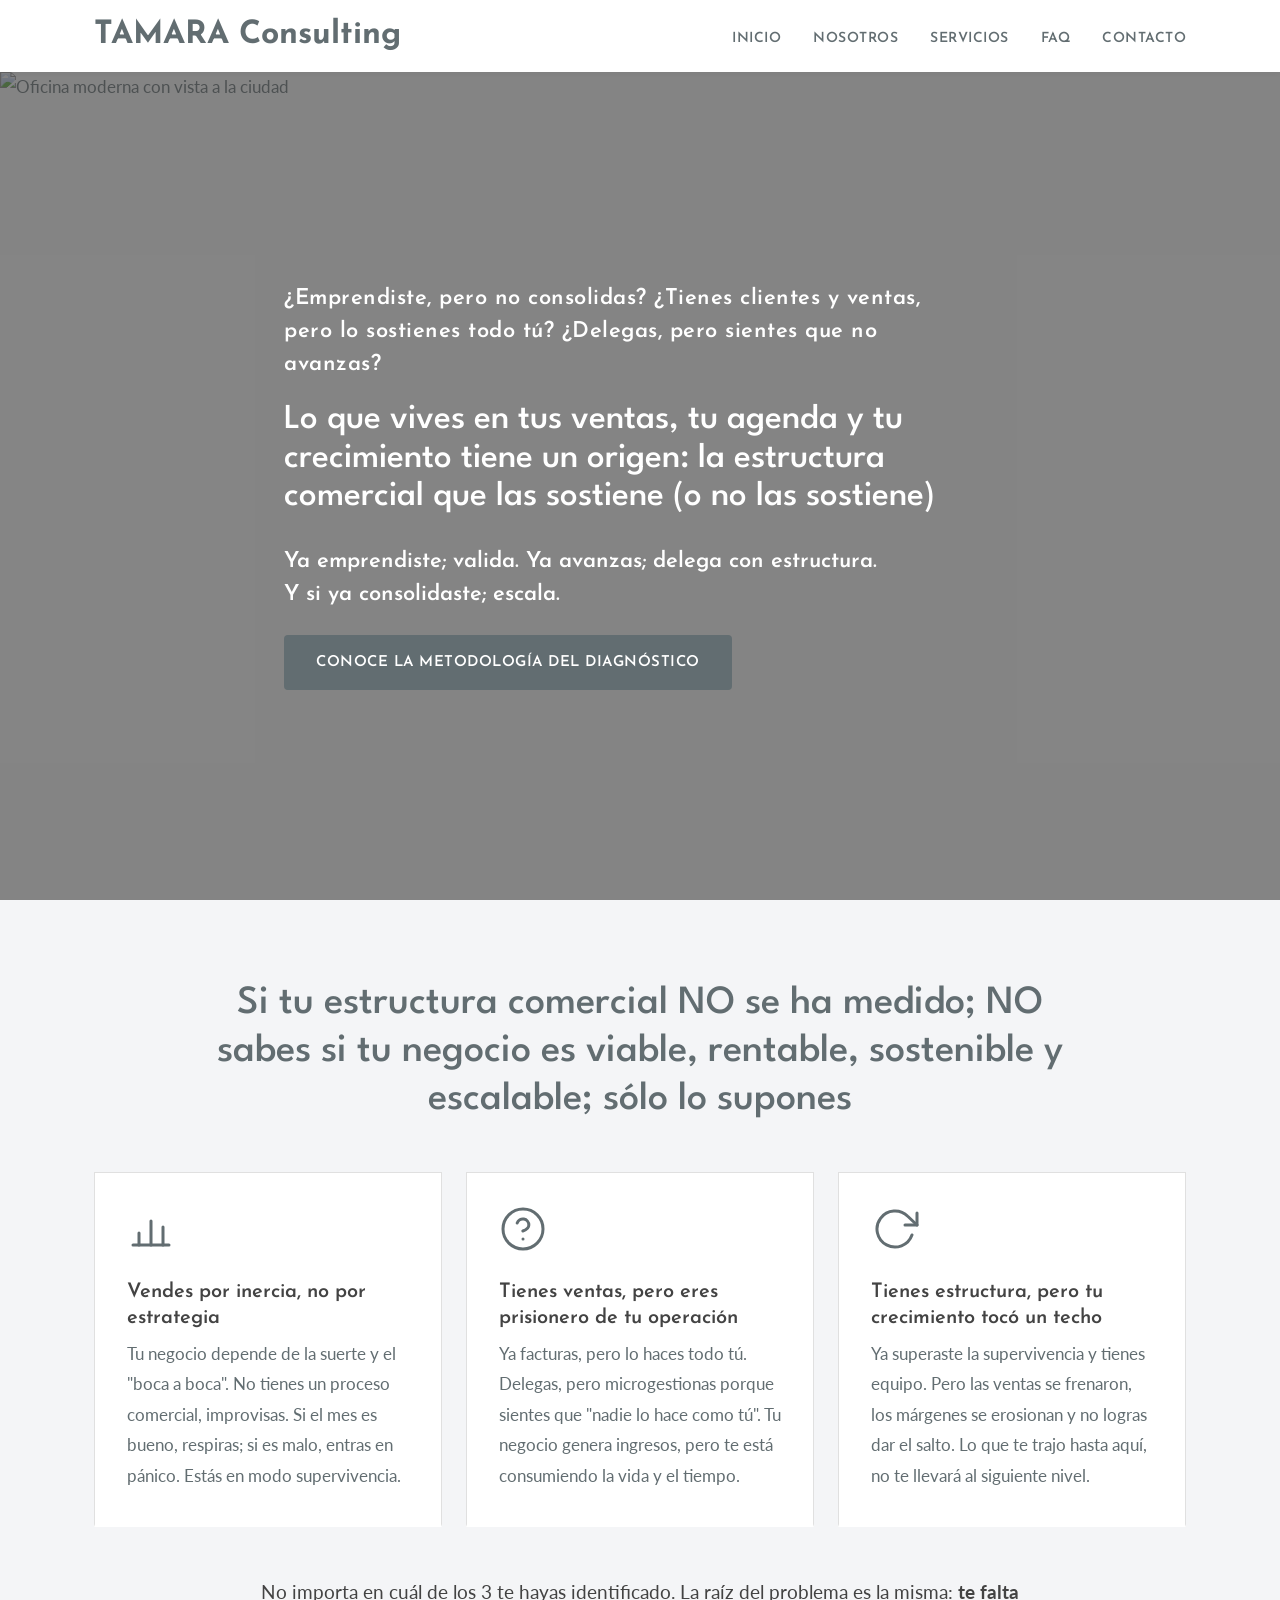
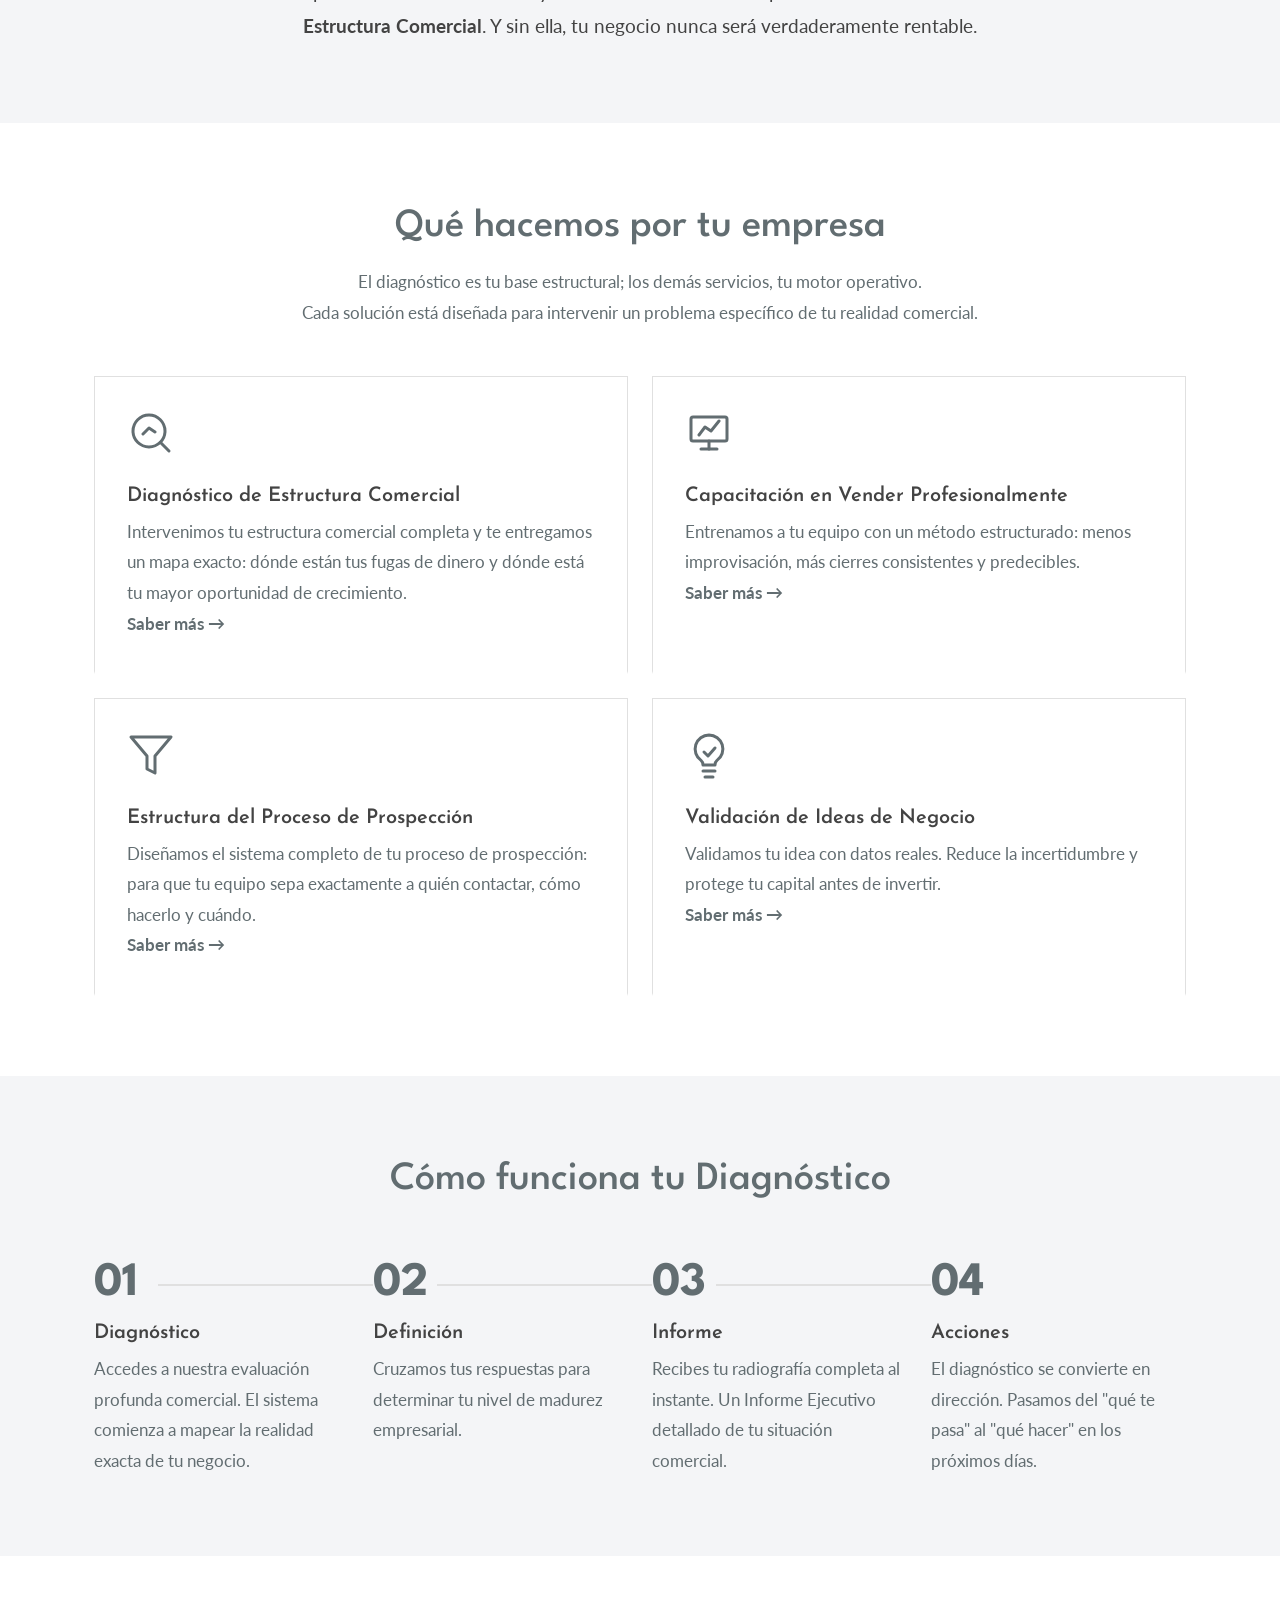
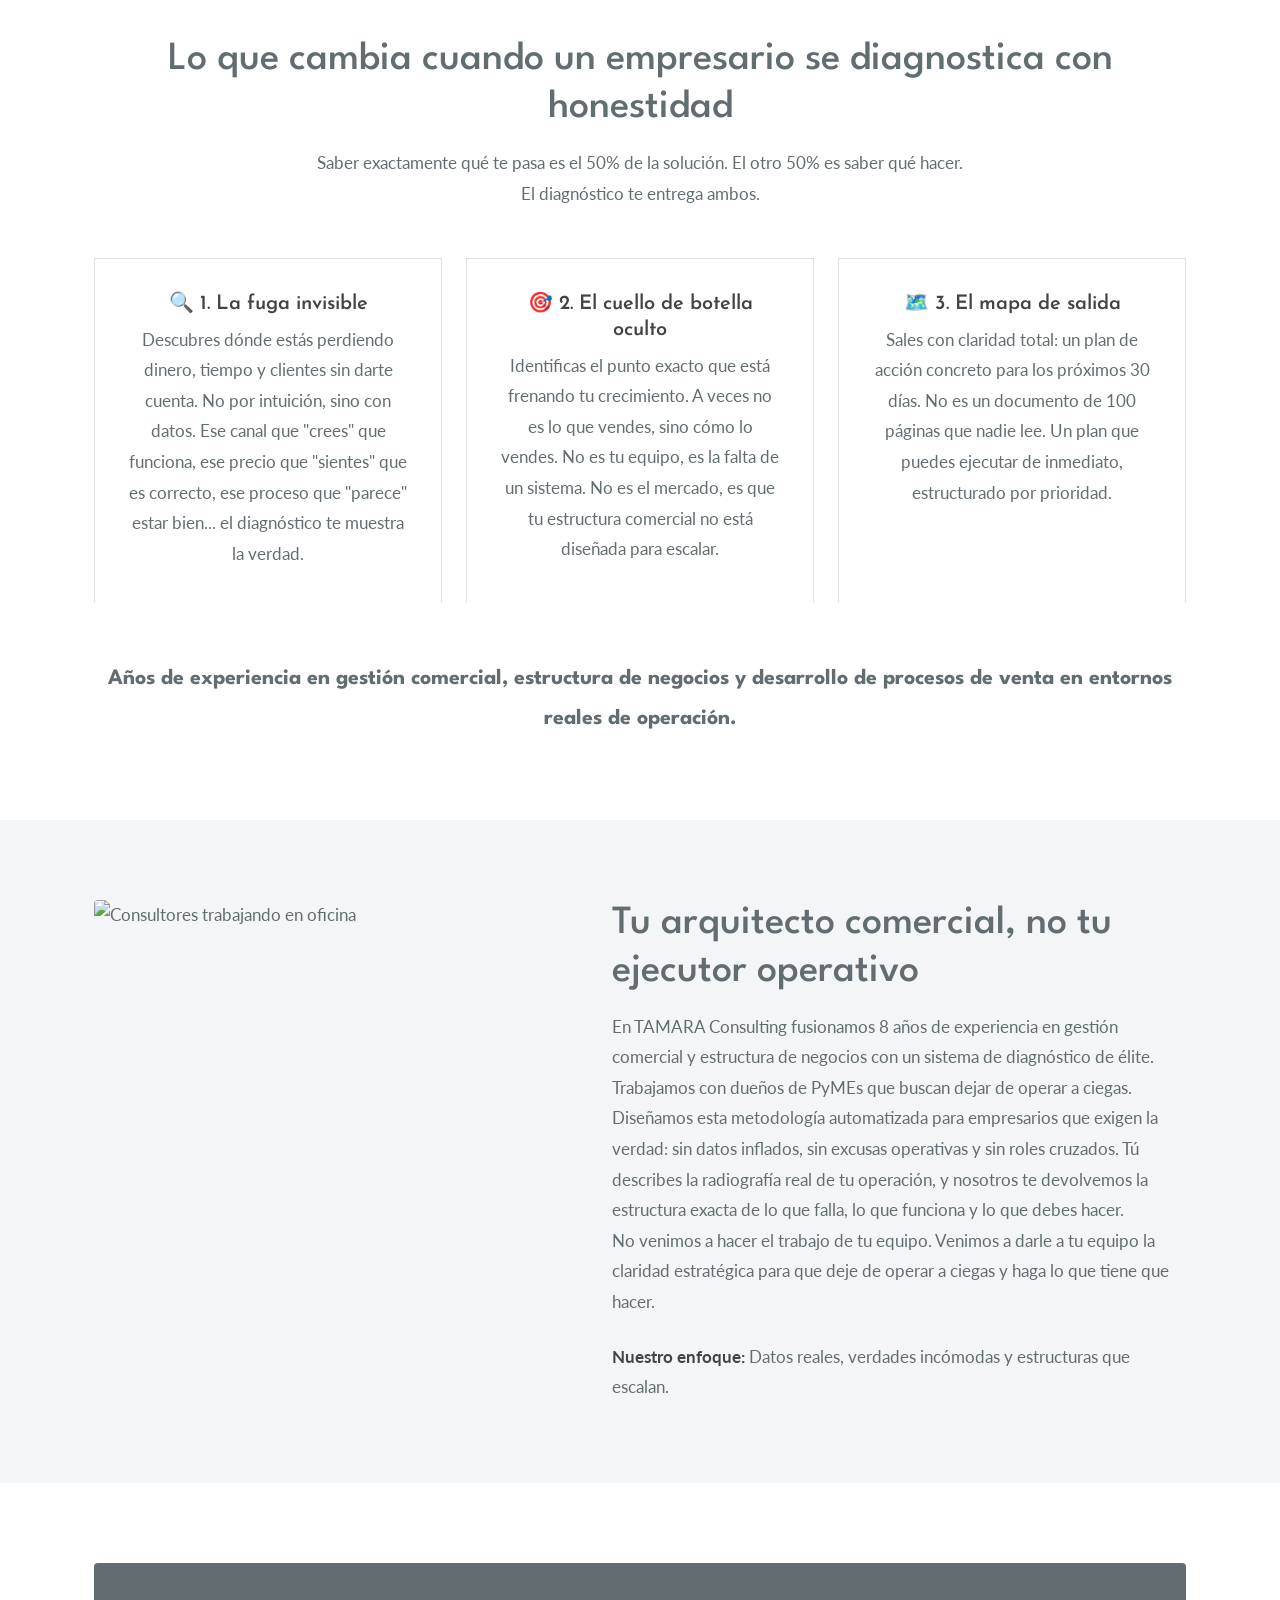
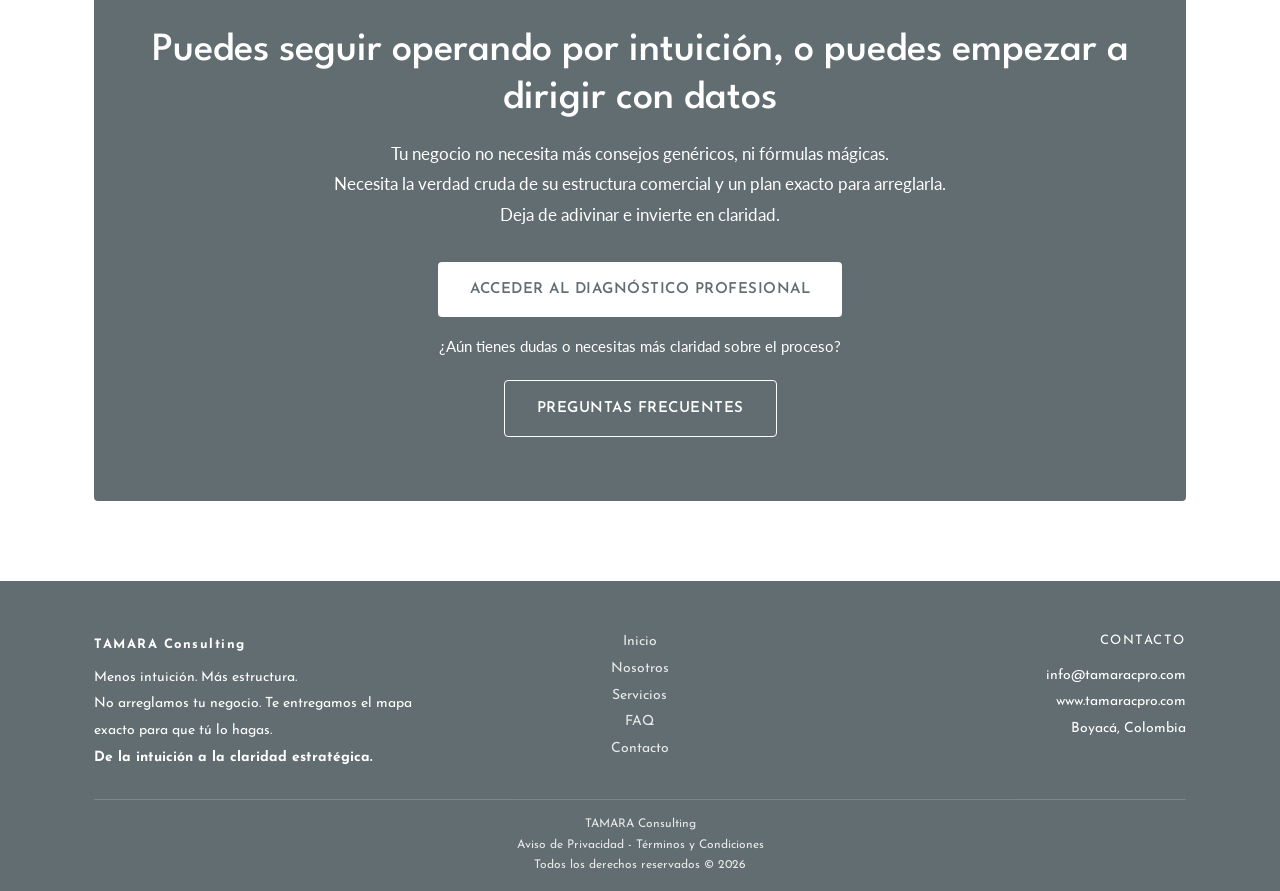
==== commit f29683cf: "Update index.html" ====
--- a/index.html
+++ b/index.html
@@ -101,9 +101,9 @@
       </div>
       <div class="card fade-in">
         <svg viewBox="0 0 24 24" aria-hidden="true"><rect x="3" y="4" width="18" height="12" rx="1"/><line x1="12" y1="16" x2="12" y2="20"/><line x1="8" y1="20" x2="16" y2="20"/><polyline points="7 13 10 9 13 11 17 6"/></svg>
-        <h3>Capacitación: Proceso Profesional de la Venta</h3>
+        <h3>Capacitación en Vender Profesionalmente</h3>
         <p>Entrenamos a tu equipo con un método estructurado: menos improvisación, más cierres consistentes y predecibles.</p>
-        <a href="servicios.html" class="link-more" aria-label="Ver el servicio completo de Capacitación en Proceso Profesional de la Venta">Saber más →</a>
+        <a href="servicios.html" class="link-more" aria-label="Ver el servicio completo de Capacitación en Vender Profesionalmente">Saber más →</a>
       </div>
       <div class="card fade-in">
         <svg viewBox="0 0 24 24" aria-hidden="true"><polygon points="22 3 2 3 10 12.46 10 19 14 21 14 12.46 22 3"/></svg>
@@ -223,7 +223,7 @@
       </div>
       <div>
         <h4></strong>Contacto</strong></h4>
-        <p>Email: info@tamaracpro.com<br>Web: www.tamaracpro.com<br>Boyacá, Colombia</p>
+        <p>info@tamaracpro.com<br>www.tamaracpro.com<br>Boyacá, Colombia</p>
       </div>
     </div>
     <div class="footer-bottom">
--- a/styles.css
+++ b/styles.css
@@ -227,3 +227,25 @@
 .duo>div{border-left:3px solid var(--accent);padding:4px 0 4px 20px}
 @media (min-width:768px){.duo{grid-template-columns:1fr 1fr}}
 .closing-line{font-family:'Josefin Sans',sans-serif;font-weight:600;font-size:22px;color:var(--text);text-align:center;margin:48px 0 0}
+
+/* ============================================================
+   FAQ — índice, contrapreguntas, mini-pasos, cierres de bloque
+   ============================================================ */
+section[id]{scroll-margin-top:80px}
+.faq-index{display:flex;flex-wrap:wrap;gap:12px;justify-content:center;margin-top:32px}
+.faq-index a{font-family:'Josefin Sans',sans-serif;font-weight:600;font-size:14px;letter-spacing:.5px;text-transform:uppercase;text-decoration:none;color:var(--accent);border:1px solid var(--accent);border-radius:4px;padding:8px 16px;transition:background .3s,color .3s}
+.faq-index a:hover{background:var(--accent);color:#fff}
+.faq details p{padding:0 24px;margin-bottom:12px}
+.faq details ul{padding:0 24px 0 44px;margin-bottom:12px}
+.faq details li{margin-bottom:6px}
+.faq details>*:last-child:not(.pensar){padding-bottom:24px}
+.faq .pensar{margin:0 24px 24px;border-left:3px solid var(--accent);background:var(--bg-alt);padding:14px 18px;font-family:'Josefin Sans',sans-serif;font-weight:600;color:var(--text)}
+.faq .pensar::before{content:'Para pensar: ';color:var(--accent)}
+.mini-steps{display:grid;gap:16px;margin:32px 0 8px}
+.mini-steps>div{background:#fff;border:1px solid var(--border);border-bottom:3px solid var(--accent);padding:24px}
+.mini-steps .num{font-family:'League Spartan',sans-serif;font-weight:700;font-size:32px;color:var(--accent);line-height:1;display:block;margin-bottom:8px}
+.mini-steps h3{margin-bottom:8px}
+@media (min-width:768px){.mini-steps{grid-template-columns:repeat(3,1fr)}}
+.block-close{max-width:840px;margin:40px auto 0;text-align:center}
+.block-close p{font-size:19px;color:var(--text);max-width:680px;margin:0 auto 24px}
+
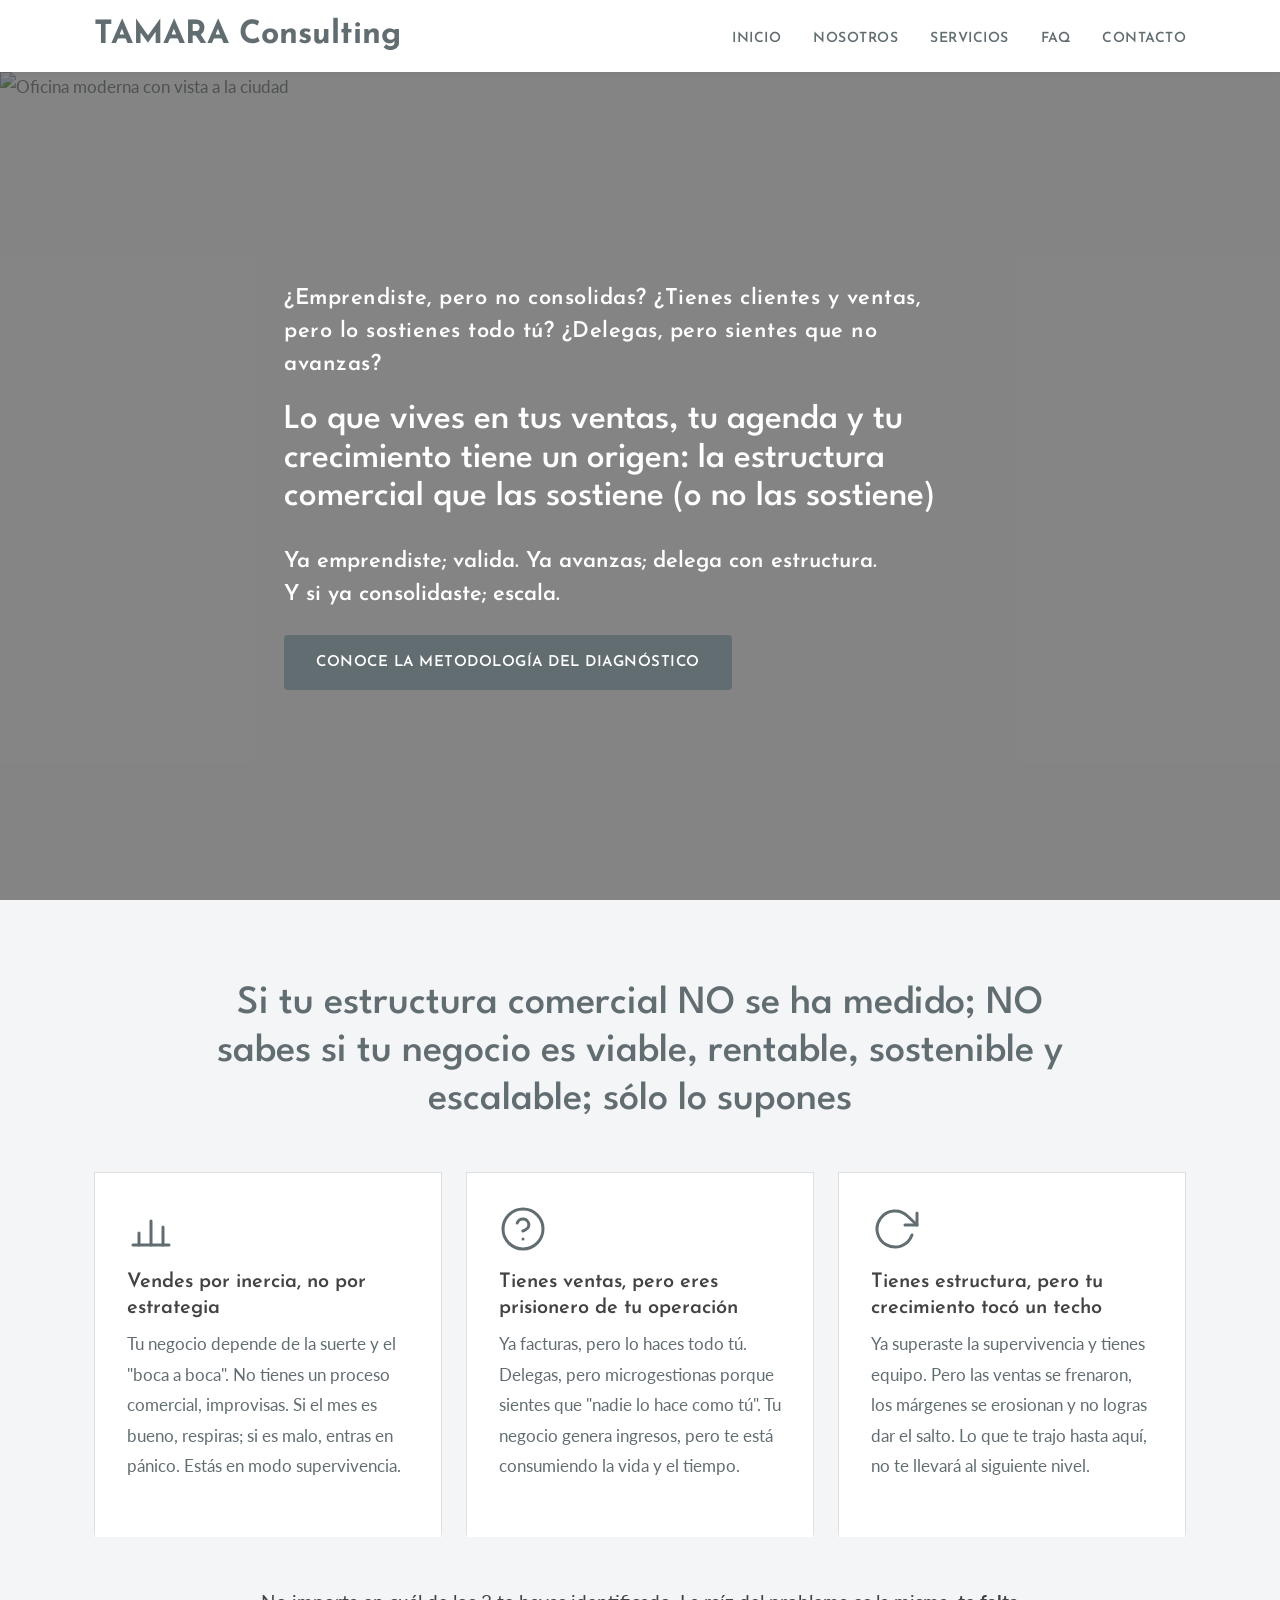
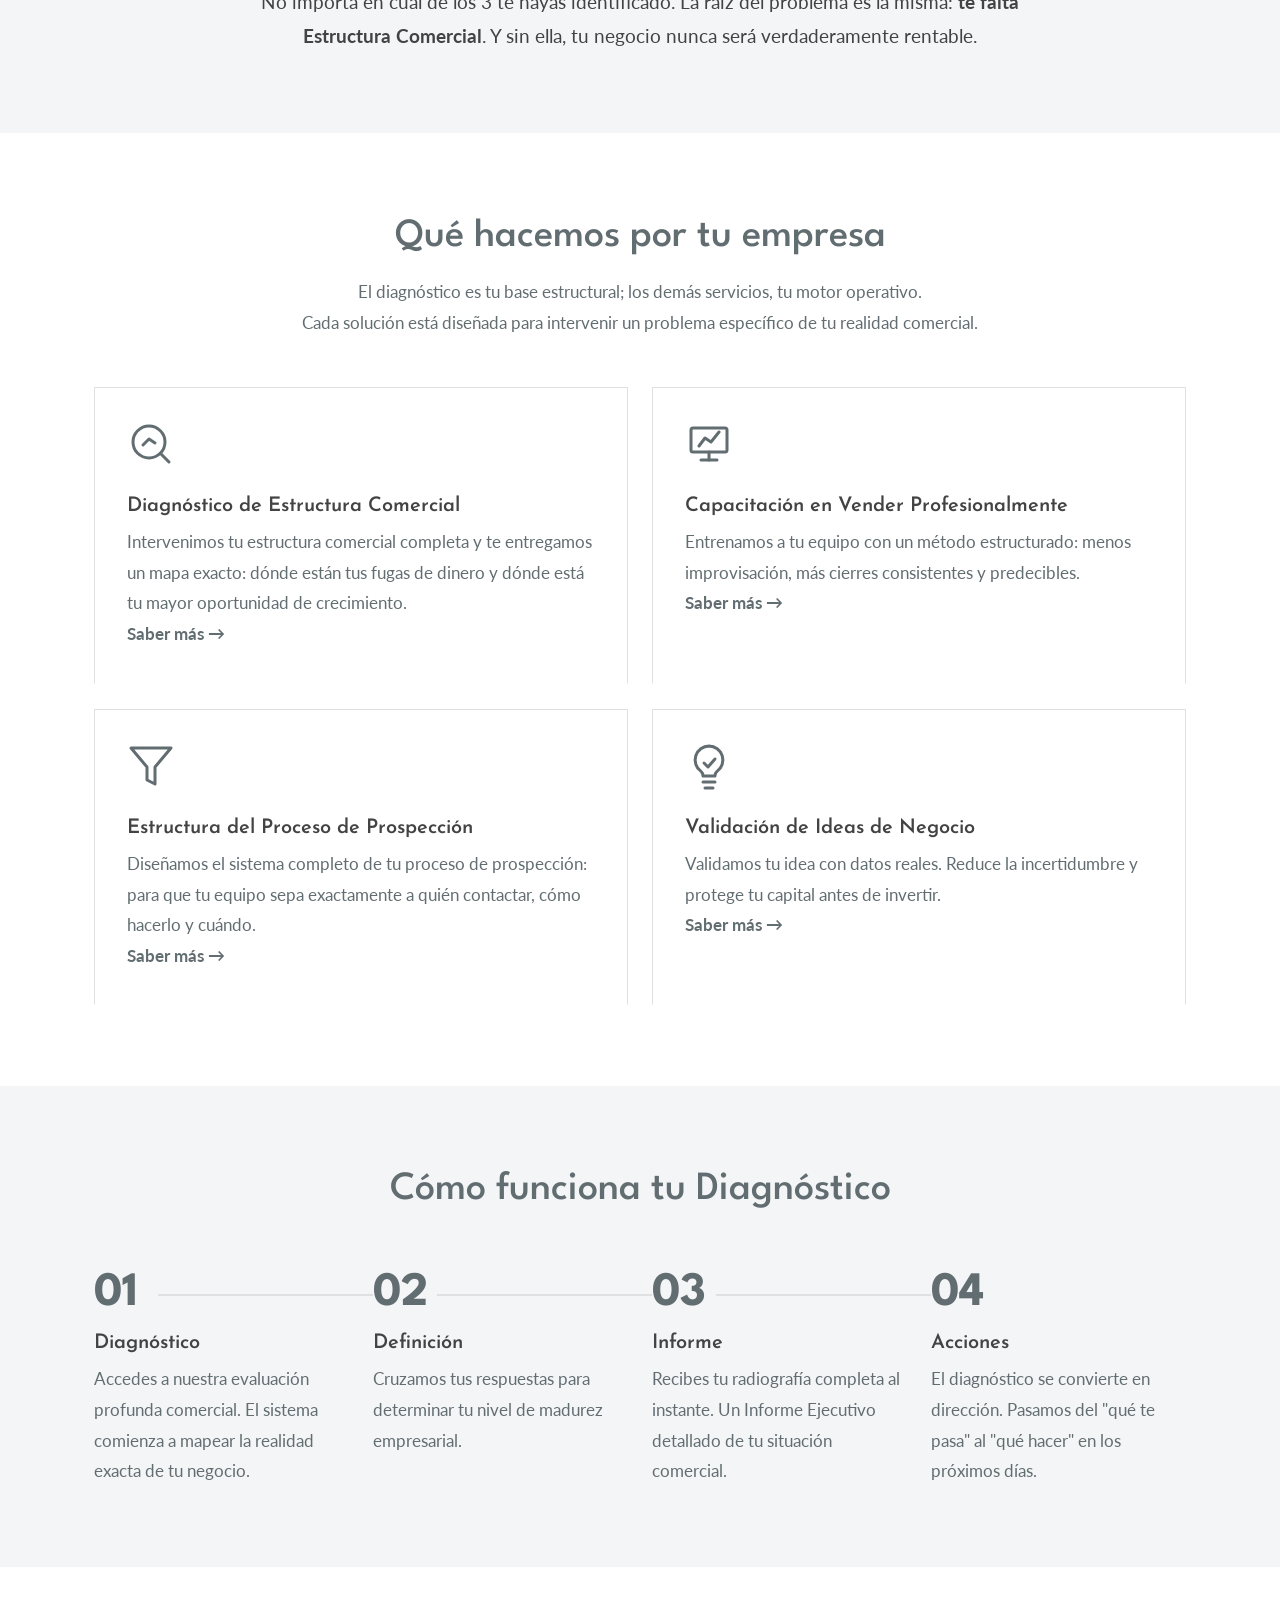
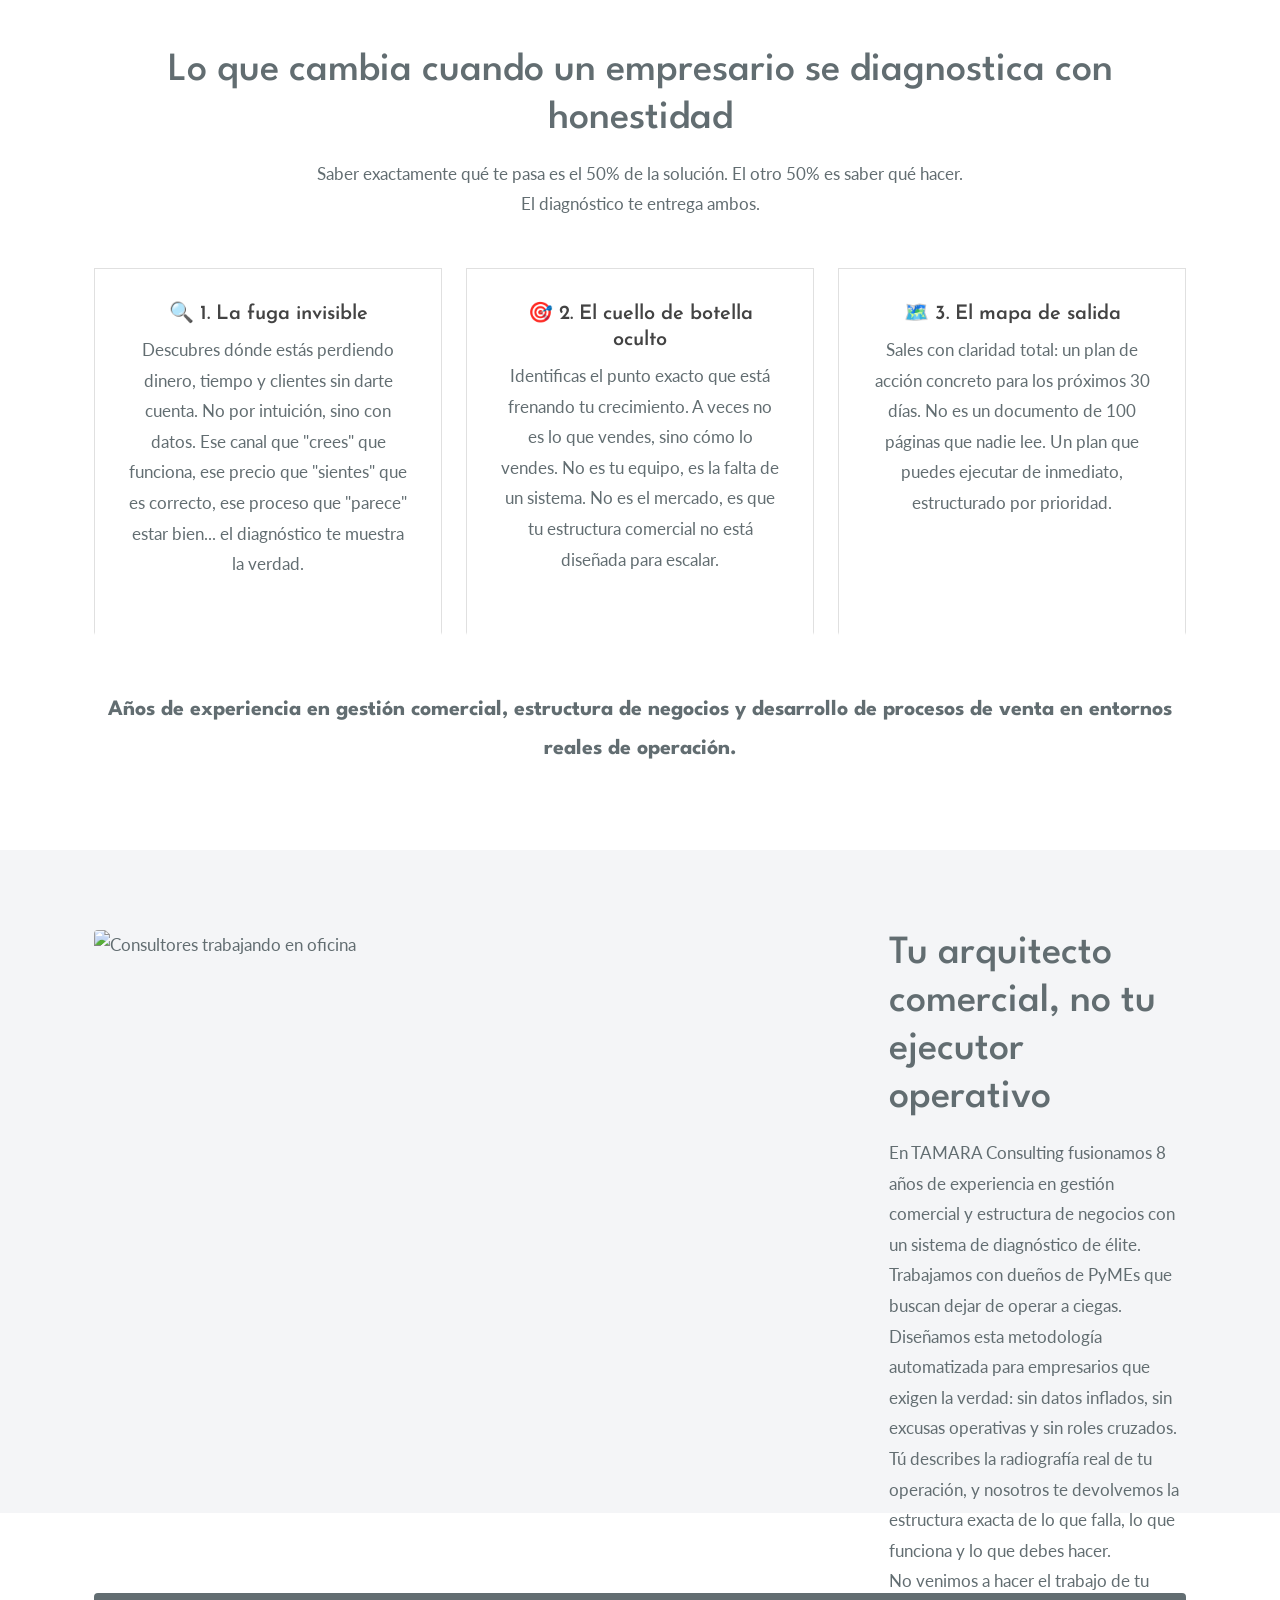
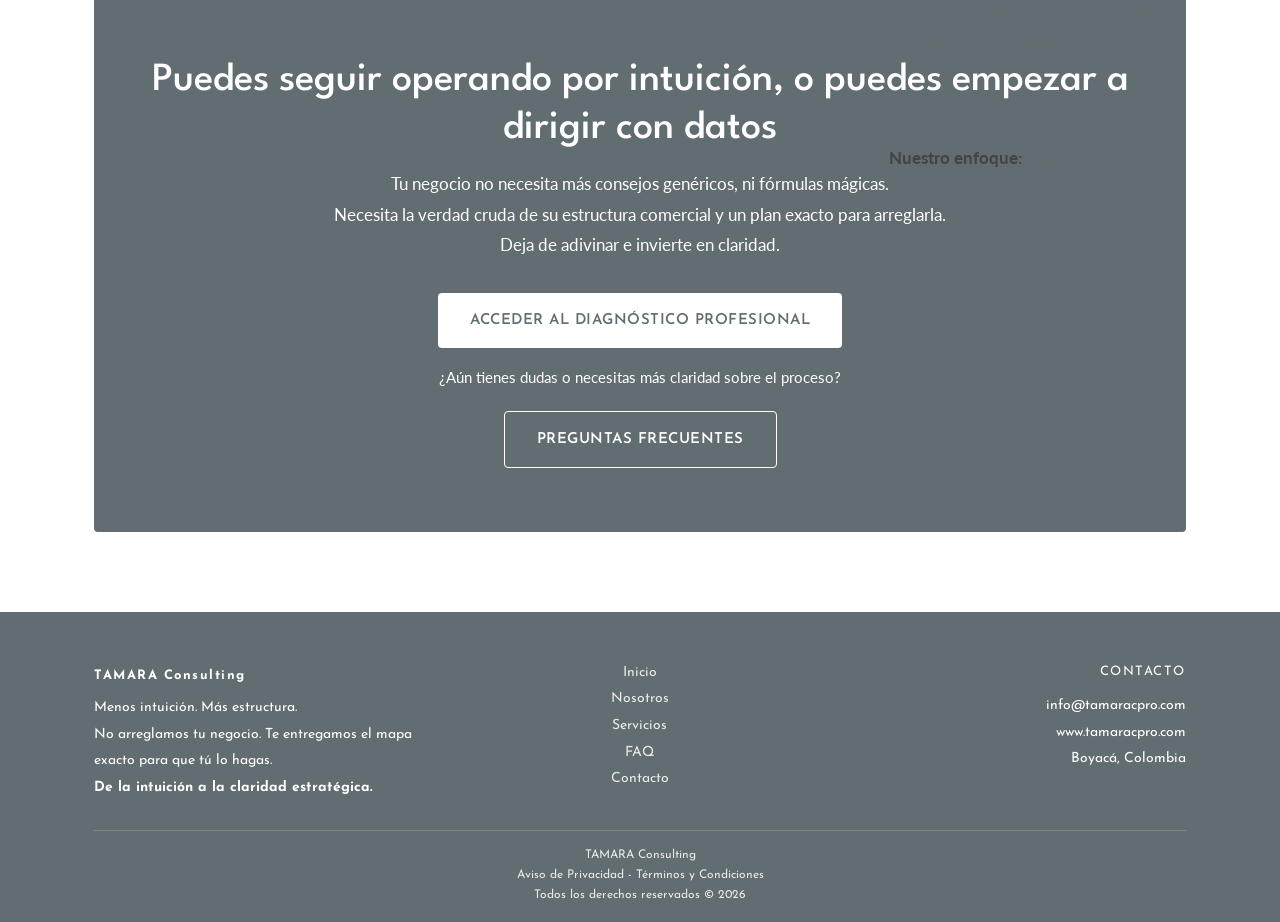
==== commit c8c04880: "Update index.html" ====
--- a/index.html
+++ b/index.html
@@ -97,7 +97,7 @@
         <svg viewBox="0 0 24 24" aria-hidden="true"><circle cx="11" cy="11" r="8"/><line x1="21" y1="21" x2="16.65" y2="16.65"/><polyline points="8 12.5 11 9.5 14 11.5"/></svg>
         <h3>Diagnóstico de Estructura Comercial</h3>
         <p>Intervenimos tu estructura comercial completa y te entregamos un mapa exacto: dónde están tus fugas de dinero y dónde está tu mayor oportunidad de crecimiento.</p>
-        <a href="servicios.html" class="link-more" aria-label="Ver el servicio completo de Diagnóstico de Estructura Comercial">Saber más →</a>
+        <a href="diagnostico.html" class="link-more" aria-label="Ver el servicio completo de Diagnóstico de Estructura Comercial">Saber más →</a>
       </div>
       <div class="card fade-in">
         <svg viewBox="0 0 24 24" aria-hidden="true"><rect x="3" y="4" width="18" height="12" rx="1"/><line x1="12" y1="16" x2="12" y2="20"/><line x1="8" y1="20" x2="16" y2="20"/><polyline points="7 13 10 9 13 11 17 6"/></svg>
@@ -176,8 +176,8 @@
 <!-- SECCIÓN: NOSOTROS (copy 9) -->
 <section id="nosotros" style="background:var(--bg-alt)">
   <div class="container about-grid">
-    <img class="about-img fade-in" loading="lazy"
-         src="https://images.pexels.com/photos/3184465/pexels-photo-3184465.jpeg?auto=compress&cs=tinysrgb&w=1200"
+    <img class="about-img fade-in" loading="lazy" width="1200" height="800"
+         src="https://images.pexels.com/photos/3184465/pexels-photo-3184465.jpeg?auto=compress&cs=tinysrgb&w=1200&h=800&fit=crop"
          alt="Consultores trabajando en oficina">
     <div class="fade-in">
       <h2>Tu arquitecto comercial, no tu ejecutor operativo</h2>
@@ -195,7 +195,7 @@
     <div class="cta-box fade-in">
       <h2>Puedes seguir operando por intuición, o puedes empezar a dirigir con datos</h2>
       <p>Tu negocio no necesita más consejos genéricos, ni fórmulas mágicas.<br>Necesita la verdad cruda de su estructura comercial y un plan exacto para arreglarla.<br>Deja de adivinar e invierte en claridad.</p>
-      <a href="contacto.html" class="btn">Acceder al Diagnóstico Profesional</a>
+      <a href="diagnostico.html" class="btn">Acceder al Diagnóstico Profesional</a>
       <p class="cta-secondary">¿Aún tienes dudas o necesitas más claridad sobre el proceso?</p>
       <a href="faq.html" class="btn btn-outline">Preguntas Frecuentes</a>
     </div>
--- a/styles.css
+++ b/styles.css
@@ -249,3 +249,110 @@
 .block-close{max-width:840px;margin:40px auto 0;text-align:center}
 .block-close p{font-size:19px;color:var(--text);max-width:680px;margin:0 auto 24px}
 
+/* ============================================================
+   DIAGNÓSTICO — página de producto (acentos premium)
+   ============================================================ */
+:root{--gold:#B08D57;--gold-text:#8F6D3F;--coral:#C0574F}
+.hero-overlay-dark{background:rgba(67,67,67,.72)}
+.hero-q{max-width:760px;margin-top:32px;display:grid;gap:16px}
+.hero-q p{font-size:17px;line-height:1.6;border-left:2px solid var(--gold);padding-left:16px}
+@media(min-width:768px){.hero-q p{font-size:19px}}
+.tag{display:inline-block;font-family:'Josefin Sans',sans-serif;font-weight:600;font-size:12px;letter-spacing:1.5px;text-transform:uppercase;padding:5px 12px;border-radius:3px;margin-top:12px}
+.tag-gold{background:rgba(176,141,87,.1);color:var(--gold-text);border:1px solid var(--gold)}
+.tag-line{background:var(--bg-alt);color:var(--text-2);border:1px solid var(--border)}
+.challenge{margin-top:20px;padding:12px 16px;background:rgba(192,87,79,.07);border-left:3px solid var(--coral);color:#A6453E;font-size:15px;line-height:1.6;border-radius:0 4px 4px 0}
+.challenge strong{color:#8F3A34}
+.ic-list{list-style:none;padding:0;margin:0}
+.ic-list li{display:flex;gap:12px;align-items:flex-start;margin-bottom:14px}
+.ic-list svg{width:20px;height:20px;flex-shrink:0;margin-top:5px}
+.ic-list strong{color:var(--text)}
+.ic-ok{stroke:var(--accent);fill:none;stroke-width:2.5;stroke-linecap:round;stroke-linejoin:round}
+.ic-no{stroke:var(--coral);fill:none;stroke-width:2.5;stroke-linecap:round;stroke-linejoin:round}
+.ic-gold{stroke:var(--gold);fill:none;stroke-width:2.5;stroke-linecap:round;stroke-linejoin:round}
+.expect-grid{display:grid;gap:40px}
+.expect-grid h3{margin-bottom:20px}
+@media(min-width:768px){.expect-grid{grid-template-columns:1fr 1fr}}
+.cards-2x2{display:grid;gap:24px}
+@media(min-width:768px){.cards-2x2{grid-template-columns:1fr 1fr}}
+.gold-note{margin-top:40px;padding:24px 28px;background:rgba(176,141,87,.08);border-left:3px solid var(--gold);border-radius:0 4px 4px 0;font-weight:700;color:var(--text)}
+.cat-grid{display:grid;gap:32px;margin-top:48px}
+@media(min-width:768px){.cat-grid{grid-template-columns:1fr 1fr}}
+.cat-card{background:#fff;border:1px solid var(--border);padding:32px}
+.cat-card>svg{width:44px;height:44px;stroke:var(--accent);fill:none;stroke-width:1.5;stroke-linecap:round;stroke-linejoin:round;margin-bottom:16px}
+.cat-card .cat-intro{font-size:16px;margin-top:16px}
+.seg{margin-top:24px}
+.seg details{border:1px solid var(--border);margin-bottom:10px;background:#fff}
+.seg summary{cursor:pointer;list-style:none;background:var(--accent);color:#fff;font-family:'Josefin Sans',sans-serif;font-weight:600;font-size:15px;line-height:1.4;padding:13px 44px 13px 18px;position:relative;transition:background .3s}
+.seg summary::-webkit-details-marker{display:none}
+.seg summary:hover{background:var(--accent-hover)}
+.seg summary::after{content:'+';position:absolute;right:16px;top:50%;transform:translateY(-50%);font-size:20px}
+.seg details[open] summary::after{content:'–'}
+.seg details p{padding:16px 18px;margin:0;font-size:16px}
+.tier-grid{display:grid;gap:24px;margin-top:48px;align-items:stretch}
+@media(min-width:768px){.tier-grid{grid-template-columns:repeat(3,1fr)}}
+.tier{background:#fff;border:1px solid var(--border);padding:32px;display:flex;flex-direction:column}
+.tier.featured{border:2px solid var(--gold)}
+.tier .price{font-family:'League Spartan',sans-serif;font-weight:700;font-size:30px;color:var(--text);margin:20px 0 4px}
+.tier .price small{display:block;font-family:'Lato',sans-serif;font-weight:400;font-size:14px;color:var(--text-2)}
+.tier .ic-list{margin:8px 0 24px}
+.tier .btn{margin-top:auto;text-align:center}
+.btn-outline{background:transparent;border:1px solid var(--accent);color:var(--accent)}
+.btn-outline:hover{background:var(--accent);color:#fff}
+
+/* ============================================================
+   DIAGNÓSTICO v3 — pulido final
+   ============================================================ */
+/* 2. Segunda pregunta del hero, tamaño del título */
+.hero-q p.q-big{font-family:'League Spartan',sans-serif;font-weight:700;font-size:30px;line-height:1.3;border-left:none;padding-left:0}
+@media(min-width:768px){.hero-q p.q-big{font-size:35px}}
+
+/* 3. Conócelos como botón outline (estilo "Revisa las Preguntas Frecuentes") */
+.seg-toggle{display:block;width:max-content;margin:20px auto 0;background:transparent;
+border:1px solid var(--accent);color:var(--accent);cursor:pointer;
+font-family:'Josefin Sans',sans-serif;font-weight:600;font-size:15px;letter-spacing:.5px;
+text-transform:uppercase;border-radius:4px;padding:12px 24px;transition:background .3s,color .3s}
+.seg-toggle:hover{background:var(--accent);color:#fff}
+
+/* Títulos de columnas centrados con barra de acento (secciones en 2 columnas) */
+.expect-grid h3{text-align:center}
+.expect-grid h3::after{content:'';display:block;width:48px;height:3px;background:var(--accent);margin:12px auto 0;border-radius:2px}
+.expect-grid>div:nth-child(2) h3::after{background:var(--gold)}
+
+/* 6. Nota dorada centrada */
+.gold-note{text-align:center;border-left:none;border-top:3px solid var(--gold);border-radius:4px}
+
+/* 7. Ofertas: solo la línea del recuadro, con color por nivel */
+.tier.gray-line{border:2px solid #8C9296}
+.tier.green-line{border:2px solid var(--accent)}
+.tier .price{text-align:center}
+
+/* Segmentos por categoría: ocultos por defecto, el interruptor los despliega */
+.cat-card .seg{display:none;margin-top:24px}
+.seg-check{display:none}
+.seg-check:checked ~ .seg{display:block}
+.seg-toggle .lbl-close{display:none}
+.seg-check:checked ~ .seg-toggle .lbl-close{display:inline}
+.seg-check:checked ~ .seg-toggle .lbl-open{display:none}
+
+/* Etiquetas de los niveles de oferta, centradas */
+.tier .tag{display:block;width:max-content;margin-left:auto;margin-right:auto}
+
+/* Botones de categoría alineados abajo entre tarjetas */
+.cat-card{display:flex;flex-direction:column}
+.cat-card .seg-toggle{margin-top:auto}
+
+.tier h3{text-align:center}
+
+/* ============================================================
+   DIAGNÓSTICO v4 — micro-espaciados finales
+   ============================================================ */
+/* Aire mínimo entre la intro y el botón Conócelos */
+.cat-card .cat-intro{margin-bottom:24px}
+
+/* Recuadros de desafío alineados abajo entre las 3 tarjetas */
+.cards-3 .card{display:flex;flex-direction:column}
+.cards-3 .card .challenge{margin-top:auto}
+.cards-3 .card p:not(.challenge){margin-bottom:20px}
+
+/* Etiquetas de categoría: tamaño de su texto, no ancho completo */
+.cat-card .tag{align-self:flex-start}
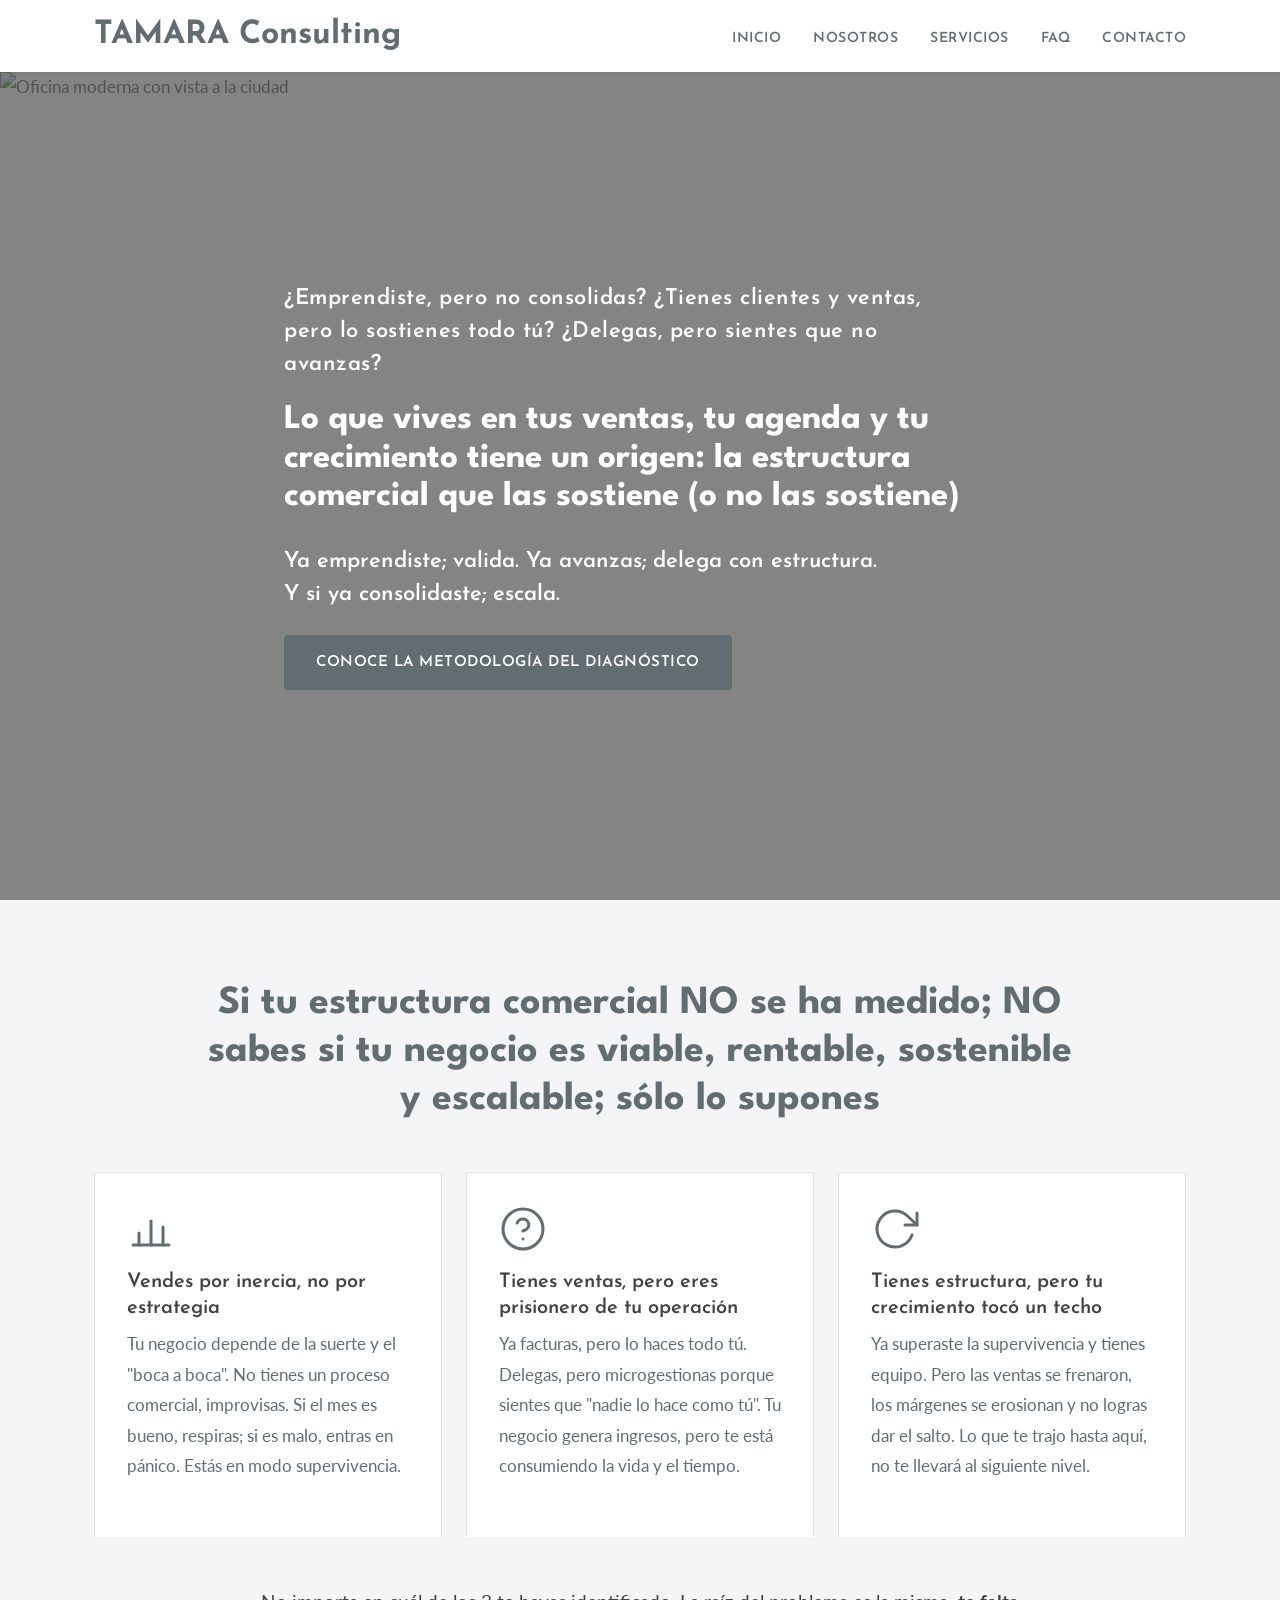
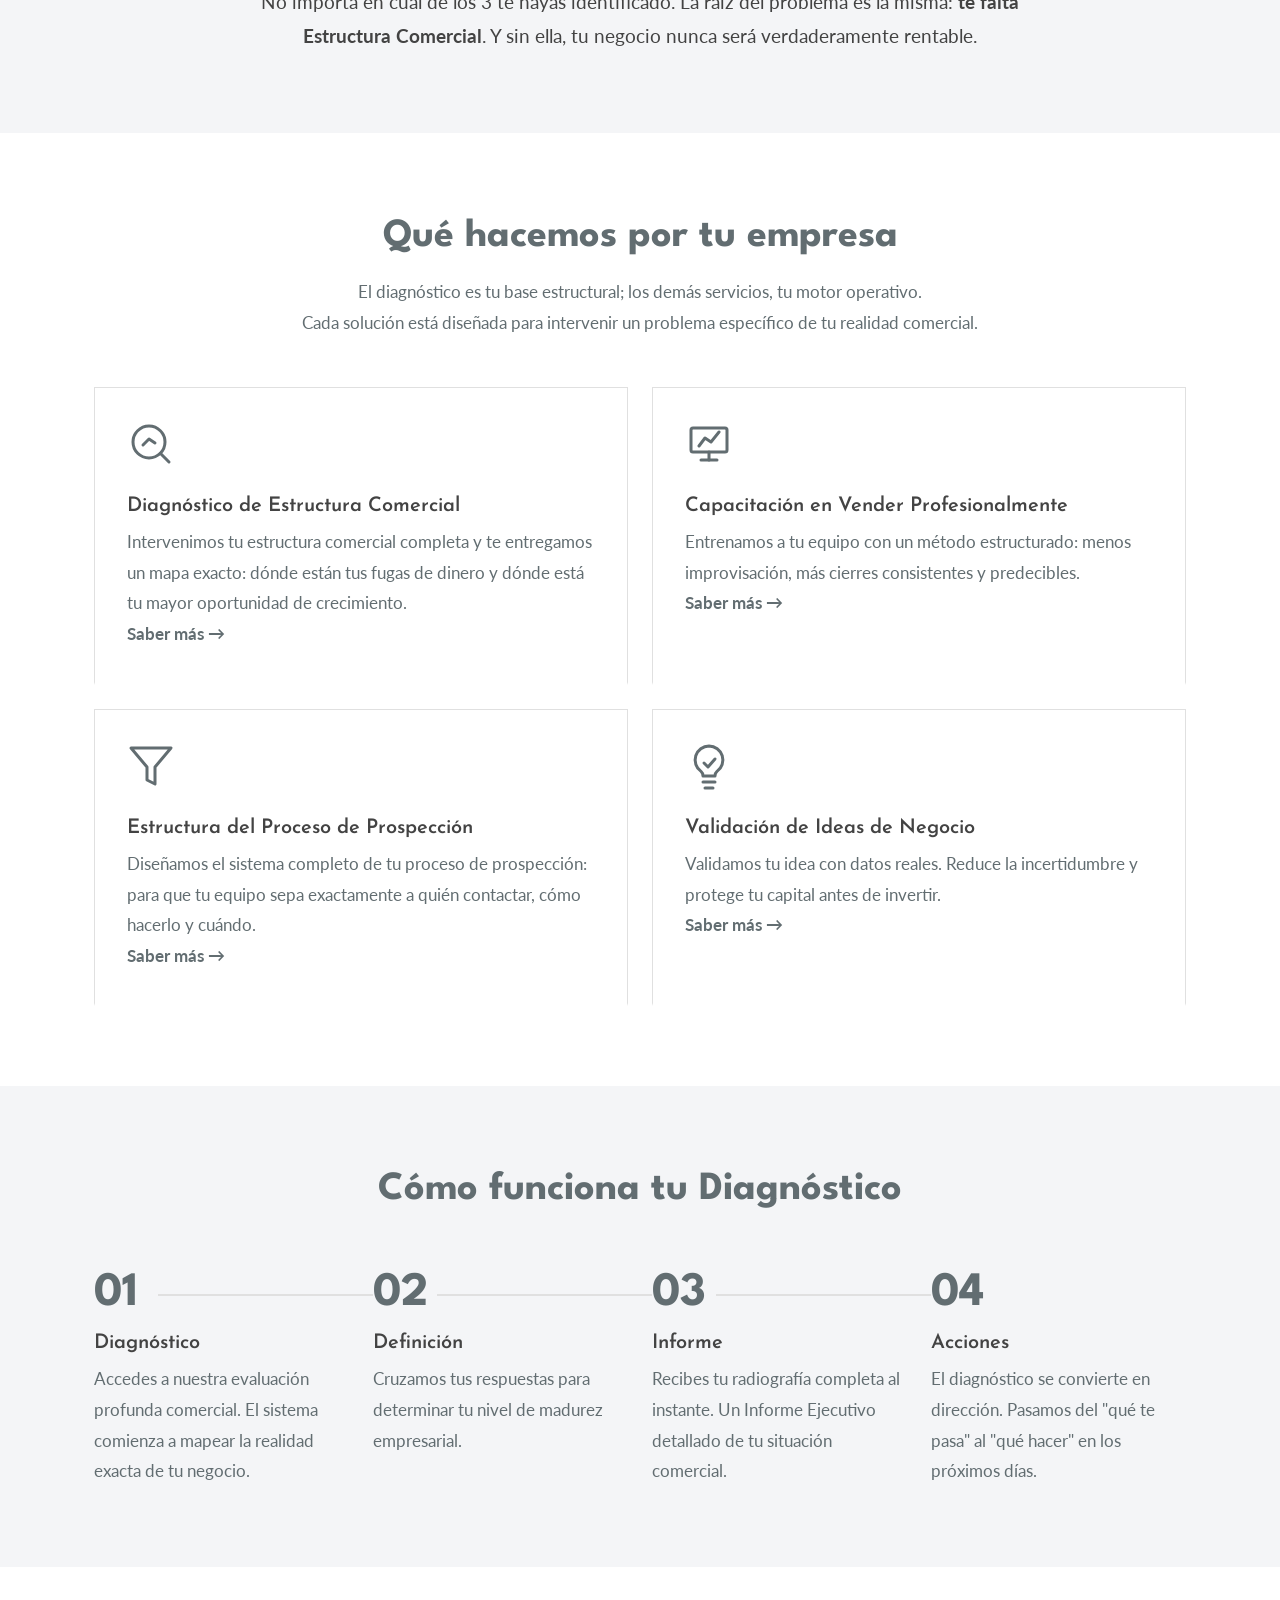
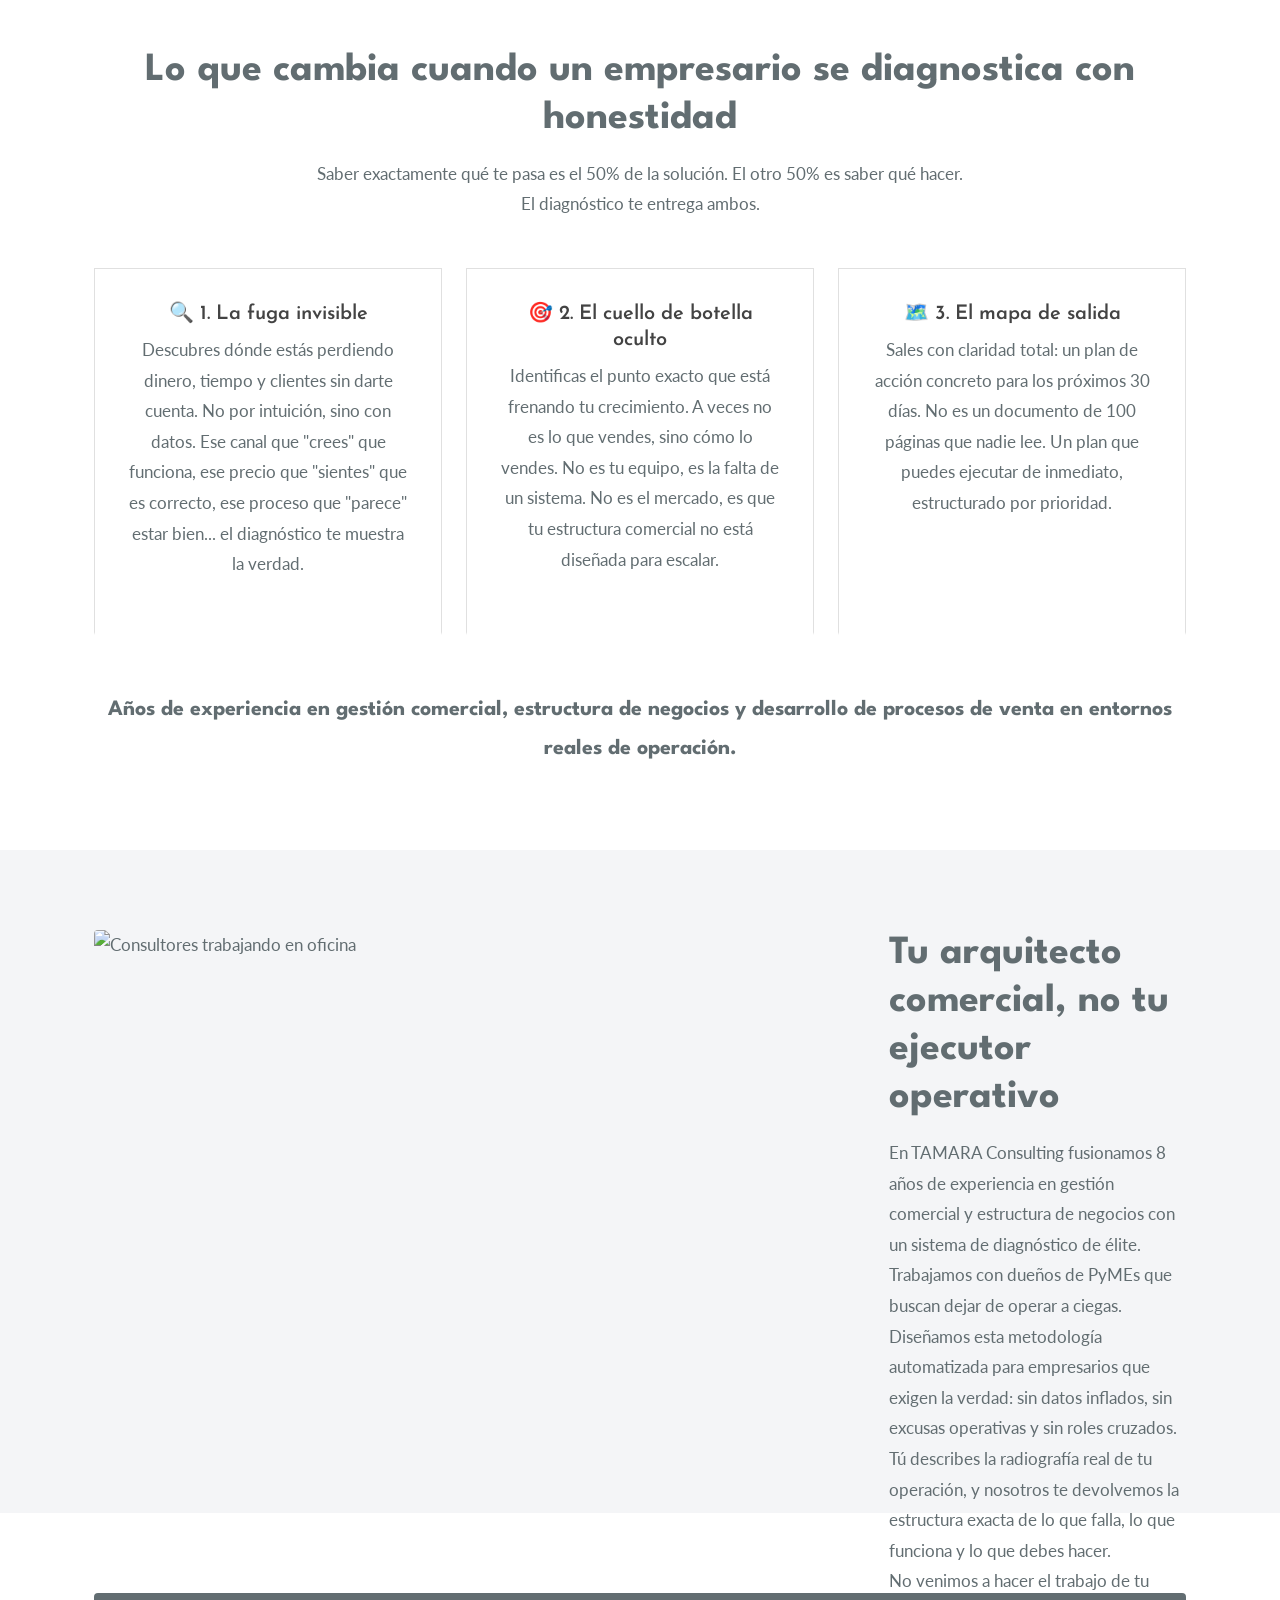
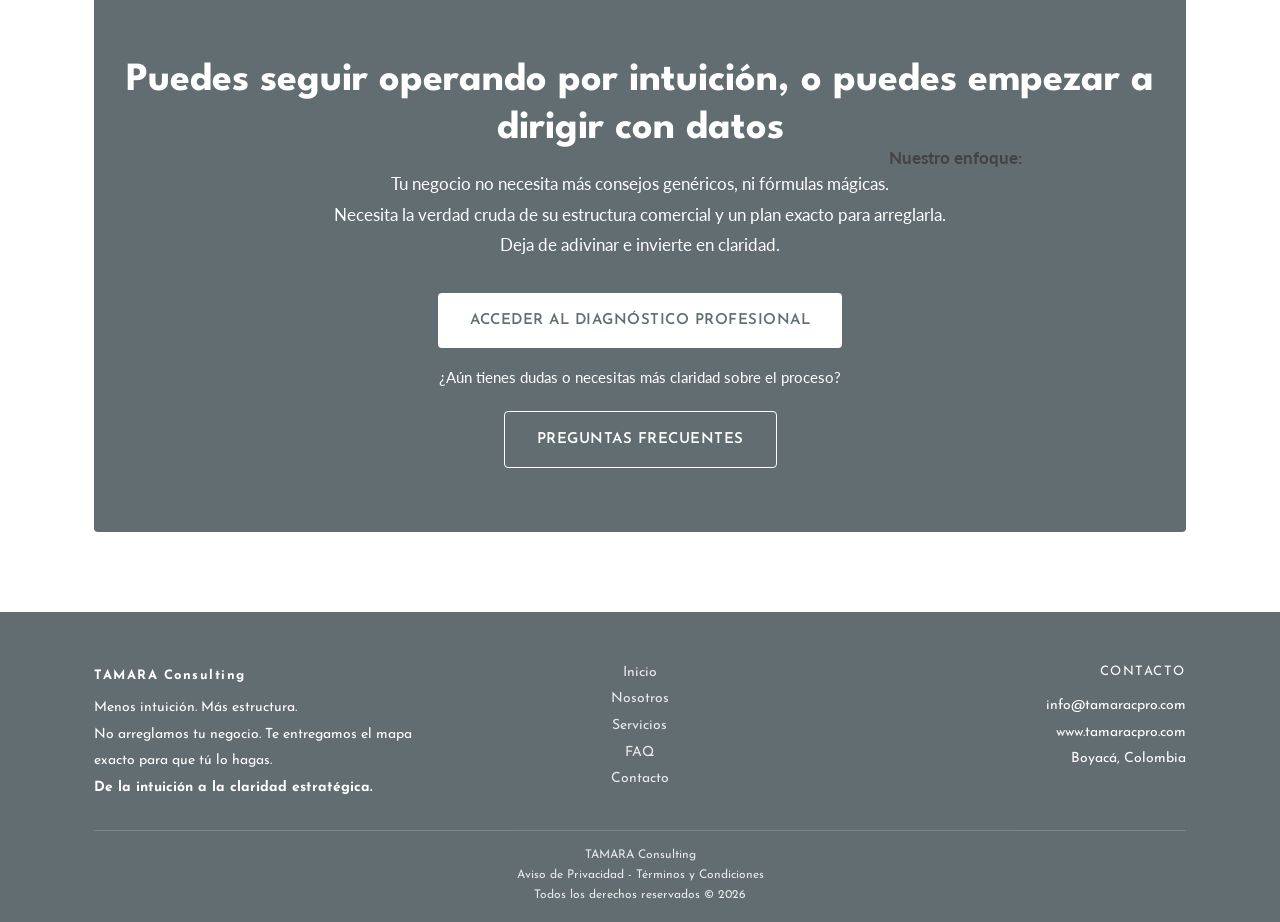
==== commit e2fea9fb: "Update index.html" ====
--- a/index.html
+++ b/index.html
@@ -103,7 +103,7 @@
         <svg viewBox="0 0 24 24" aria-hidden="true"><rect x="3" y="4" width="18" height="12" rx="1"/><line x1="12" y1="16" x2="12" y2="20"/><line x1="8" y1="20" x2="16" y2="20"/><polyline points="7 13 10 9 13 11 17 6"/></svg>
         <h3>Capacitación en Vender Profesionalmente</h3>
         <p>Entrenamos a tu equipo con un método estructurado: menos improvisación, más cierres consistentes y predecibles.</p>
-        <a href="servicios.html" class="link-more" aria-label="Ver el servicio completo de Capacitación en Vender Profesionalmente">Saber más →</a>
+        <a href="venta-pro.html" class="link-more" aria-label="Ver el servicio completo de Capacitación en Vender Profesionalmente">Saber más →</a>
       </div>
       <div class="card fade-in">
         <svg viewBox="0 0 24 24" aria-hidden="true"><polygon points="22 3 2 3 10 12.46 10 19 14 21 14 12.46 22 3"/></svg>
--- a/styles.css
+++ b/styles.css
@@ -1,5 +1,5 @@
 /* ============================================================
-   TAMARA Consulting — styles.css
+   TAMARA Consulting — styles.css (v6 — reparada y deduplicada)
    Edita aquí colores y estilos de TODO el sitio
    ============================================================ */
 
@@ -8,22 +8,25 @@
   --bg-alt:#F4F5F7;
   --text:#434343;
   --text-2:#626D71;
-  --accent:#626D71;        /* Color de marca */
+  --accent:#626D71;
   --accent-hover:#4A5357;
   --border:#E0E0E0;
+  --gold:#B08D57;
+  --gold-text:#8F6D3F;
+  --coral:#C0574F;
 }
 
 *{margin:0;padding:0;box-sizing:border-box}
 html{scroll-behavior:smooth}
-body{font-family:'Lato',sans-serif;font-size:17px;line-height:1.8;color:var(--text-2);background:var(--bg)}
+body{font-family:'Lato',sans-serif;font-size:17px;line-height:1.8;color:var(--text-2);background:var(--bg);overflow-x:clip}
 img{max-width:100%;height:auto}
 .container{max-width:1140px;margin:0 auto;padding:0 24px}
 section{padding:80px 0}
 
-/* Tipografía */
-h1,h2{font-family:'League Spartan',sans-serif;font-weight:500;color:var(--text)}
+/* Tipografía — League Spartan solo carga peso 700 en el link de fuentes */
+h1,h2{font-family:'League Spartan',sans-serif;font-weight:700;color:var(--text)}
 h1{font-size:38px;line-height:1.1}
-h2{font-size:28px;line-height:1.2;margin-bottom:16px}
+h2{font-size:28px;line-height:1.2;margin-bottom:16px;color:var(--accent)}
 h3{font-family:'Josefin Sans',sans-serif;font-weight:600;font-size:20px;line-height:1.3;color:var(--text)}
 .section-sub{max-width:680px;margin:0 auto 48px;text-align:center}
 .text-center{text-align:center}
@@ -33,6 +36,8 @@
 letter-spacing:.5px;text-transform:uppercase;background:var(--accent);color:#fff;border:none;
 border-radius:4px;padding:14px 32px;cursor:pointer;text-decoration:none;transition:background .3s}
 .btn:hover{background:var(--accent-hover)}
+.btn-outline{background:transparent;border:1px solid var(--accent);color:var(--accent)}
+.btn-outline:hover{background:var(--accent);color:#fff}
 
 /* NAV */
 .nav{position:sticky;top:0;z-index:100;background:rgba(255,255,255,.75);backdrop-filter:blur(10px);-webkit-backdrop-filter:blur(10px);box-shadow:0 1px 6px rgba(0,0,0,.05)}
@@ -53,12 +58,15 @@
 .hero{position:relative;min-height:calc(100vh - 72px);display:flex;align-items:center;padding:40px 0}
 .hero-bg{position:absolute;inset:0;width:100%;height:100%;object-fit:cover}
 .hero-overlay{position:absolute;inset:0;background:rgba(67,67,67,.65);z-index:1}
+.hero-overlay-dark{background:rgba(67,67,67,.72)}
 .hero-content{position:relative;z-index:2;color:#fff;max-width:760px}
 .hero-content h1{color:#fff;margin-bottom:24px}
 .hero-sub{font-size:19px;margin-bottom:40px}
 
-/* PAGE HERO (encabezado de páginas internas) */
+/* PAGE HERO (páginas internas) */
 .page-hero{background:var(--bg-alt);padding:72px 0;text-align:center}
+.page-hero h1{font-size:30px}
+@media (min-width:768px){.page-hero h1{font-size:44px}}
 
 /* TARJETAS */
 .cards-3{display:grid;gap:24px}
@@ -72,6 +80,14 @@
 .link-more{color:var(--accent);text-decoration:none;font-weight:700}
 .link-more:hover{color:var(--accent-hover)}
 
+/* Recuadros de desafío alineados abajo entre tarjetas */
+.cards-3 .card{display:flex;flex-direction:column}
+.cards-3 .card .challenge{margin-top:auto}
+.cards-3 .card p:not(.challenge){margin-bottom:20px}
+
+#beneficios .card h3{text-align:center}
+#beneficios .card p{text-align:center}
+
 /* PROCESO */
 .steps{display:grid;gap:40px}
 .step{position:relative}
@@ -119,15 +135,23 @@
 .cta-box p{max-width:640px;margin:0 auto 32px}
 .cta-box .btn{background:#fff;color:var(--accent)}
 .cta-box .btn:hover{background:var(--bg-alt)}
-
-/* FAQ (acordeón con <details>, sin JS) */
+.cta-box .cta-secondary{margin:16px auto 20px;font-size:15px}
+.cta-box .btn-outline{background:transparent;border:1px solid #fff;color:#fff}
+.cta-box .btn-outline:hover{background:rgba(255,255,255,.15)}
+
+/* FAQ (acordeón nativo, sin JS) */
 .faq details{border:1px solid var(--border);border-radius:4px;margin-bottom:16px;background:#fff}
 .faq summary{cursor:pointer;padding:20px 24px;font-family:'Josefin Sans',sans-serif;
 font-weight:600;color:var(--text);font-size:18px;list-style:none}
 .faq summary::-webkit-details-marker{display:none}
 .faq summary::after{content:'+';float:right;font-size:24px;color:var(--accent)}
 .faq details[open] summary::after{content:'–'}
-.faq details p{padding:0 24px 20px}
+.faq details p{padding:0 24px;margin-bottom:12px}
+.faq details ul{padding:0 24px 0 44px;margin-bottom:12px}
+.faq details li{margin-bottom:6px}
+.faq details>*:last-child:not(.pensar){padding-bottom:24px}
+.faq .pensar{margin:0 24px 24px;border-left:3px solid var(--accent);background:var(--bg-alt);padding:14px 18px;font-family:'Josefin Sans',sans-serif;font-weight:600;color:var(--text)}
+.faq .pensar::before{content:'Para pensar: ';color:var(--accent)}
 
 /* FOOTER */
 footer{background:var(--accent);color:#fff;padding:48px 0 16px;font-family:'Josefin Sans',sans-serif}
@@ -136,21 +160,47 @@
 .footer-grid p,.footer-grid a{font-size:14px;line-height:1.9}
 .footer-grid a{color:#fff;text-decoration:none;opacity:.85;transition:opacity .3s}
 .footer-grid a:hover{opacity:1}
-.footer-brand{font-weight:400;font-size:20px;letter-spacing:.5px;display:inline-block;margin-bottom:8px}
+.footer-brand{font-weight:400;font-size:13px;letter-spacing:1.5px;display:inline-block;margin-bottom:8px}
 .footer-bottom{border-top:1px solid rgba(255,255,255,.2);padding-top:14px;text-align:center;font-size:12px;opacity:.85}
 .footer-bottom p{margin:0;line-height:1.7}
 .footer-bottom a{color:#fff;text-decoration:none}
 .footer-bottom a:hover{text-decoration:underline}
 
+/* Footer centrado solo en móvil */
+@media (max-width:767px){
+  .footer-grid{text-align:center}
+}
+
+/* Footer en computadora: izq / centro / der */
+@media (min-width:768px){
+  .footer-grid div:nth-child(2){text-align:center}
+  .footer-grid div:nth-child(3){text-align:right}
+}
+
 /* Animación fade-in */
 .fade-in{opacity:0;transform:translateY(30px);transition:opacity .6s ease,transform .6s ease}
 .fade-in.visible{opacity:1;transform:none}
 @media (prefers-reduced-motion:reduce){.fade-in{opacity:1;transform:none;transition:none}}
 
+/* ============================================================
+   CONTROL DE TAMAÑOS Y FUENTES — edita SOLO aquí
+   (este bloque es el que manda sobre todo lo anterior)
+   ============================================================ */
+.hero-kicker{font-family:'Josefin Sans',sans-serif;font-weight:600;font-size:19px;line-height:1.5;letter-spacing:.5px;margin-bottom:20px;max-width:680px}
+.hero-tagline{font-family:'Josefin Sans',sans-serif;font-weight:600;font-size:19px;line-height:1.5;margin-top:28px;max-width:680px}
+.hero h1{font-size:30px}
+.problem-closing{max-width:760px;margin:48px auto 0;text-align:center;font-size:19px;color:var(--text)}
+@media (min-width:768px){
+  .hero-kicker{font-size:22px}
+  .hero-tagline{font-size:22px}
+  .hero h1{font-size:35px}
+  h2{font-size:40px}
+}
+
 /* Breakpoint principal: 768px */
 @media (min-width:768px){
   .nav-links{display:flex}
-  .hamburger{display:none} 
+  .hamburger{display:none}
   .nav-inner{height:72px}
   .logo{font-size:32px}
   .cards-3{grid-template-columns:repeat(3,1fr)}
@@ -162,55 +212,9 @@
   .footer-grid{grid-template-columns:1fr 1fr 1fr}
 }
 
-/* TEXTOS NUEVOS — HERO y CIERRES */
-.hero-kicker{font-family:'Josefin Sans',sans-serif;font-weight:600;font-size:16px;letter-spacing:.5px;margin-bottom:20px;max-width:680px}
-.hero-tagline{margin-top:28px;font-size:18px;max-width:680px}
-.problem-closing{max-width:760px;margin:48px auto 0;text-align:center;font-size:19px;color:var(--text)}
-.cta-box .cta-secondary{margin:16px auto 20px;font-size:15px}
-.cta-box .btn-outline{background:transparent;border:1px solid #fff;color:#fff}
-.cta-box .btn-outline:hover{background:rgba(255,255,255,.15)}
-
-#beneficios .card h3{text-align:center}
-#beneficios .card p{text-align:center}
-
-/* ============================================================
-   CONTROL DE TAMAÑOS Y FUENTES — edita SOLO aquí
-   (este bloque es el que manda sobre todo lo anterior)
-   ============================================================ */
-
-/* --- Móvil --- */
-.hero-kicker{font-family:'Josefin Sans',sans-serif;font-weight:600;font-size:19px;line-height:1.5}   /* Hero texto 1: preguntas */
-.hero-tagline{font-family:'Josefin Sans',sans-serif;font-weight:600;font-size:19px;line-height:1.5}  /* Hero texto 3: "Ya emprendiste..." */
-.hero h1{font-size:30px}                       /* Hero texto 2: título blanco */
-h2{font-size:28px;color:var(--accent)}         /* Títulos de sección, en color de marca */
-
-/* --- Pie de página --- */
-.footer-brand{font-size:13px;letter-spacing:1.5px}   /* TAMARA Consulting, sin mayúsculas forzadas */
-
-/* --- Computadora --- */
-@media (min-width:768px){
-  .hero-kicker{font-size:22px}   /* Hero texto 1 */
-  .hero-tagline{font-size:22px}  /* Hero texto 3 */
-  .hero h1{font-size:35px}       /* Hero texto 2 */
-  h2{font-size:40px}             /* Títulos de sección */
-}
-
-/* --- Footer centrado solo en móvil --- */
-@media (max-width:767px){
-  .footer-grid{text-align:center}
-}
-
-/* --- Footer alineación en computadora: izq / centro / der --- */
-@media (min-width:768px){
-  .footer-grid div:nth-child(2){text-align:center}
-  .footer-grid div:nth-child(3){text-align:right}
-}
-
 /* ============================================================
    PÁGINAS DE CONTENIDO (nosotros, legales, servicios)
    ============================================================ */
-.page-hero h1{font-size:30px}
-@media (min-width:768px){.page-hero h1{font-size:44px}}
 .breadcrumb{font-size:14px;letter-spacing:.5px;margin-bottom:12px}
 .breadcrumb a{color:var(--text-2);text-decoration:none}
 .breadcrumb a:hover{color:var(--accent)}
@@ -229,18 +233,12 @@
 .closing-line{font-family:'Josefin Sans',sans-serif;font-weight:600;font-size:22px;color:var(--text);text-align:center;margin:48px 0 0}
 
 /* ============================================================
-   FAQ — índice, contrapreguntas, mini-pasos, cierres de bloque
+   FAQ — índice, mini-pasos, cierres de bloque
    ============================================================ */
 section[id]{scroll-margin-top:80px}
 .faq-index{display:flex;flex-wrap:wrap;gap:12px;justify-content:center;margin-top:32px}
 .faq-index a{font-family:'Josefin Sans',sans-serif;font-weight:600;font-size:14px;letter-spacing:.5px;text-transform:uppercase;text-decoration:none;color:var(--accent);border:1px solid var(--accent);border-radius:4px;padding:8px 16px;transition:background .3s,color .3s}
 .faq-index a:hover{background:var(--accent);color:#fff}
-.faq details p{padding:0 24px;margin-bottom:12px}
-.faq details ul{padding:0 24px 0 44px;margin-bottom:12px}
-.faq details li{margin-bottom:6px}
-.faq details>*:last-child:not(.pensar){padding-bottom:24px}
-.faq .pensar{margin:0 24px 24px;border-left:3px solid var(--accent);background:var(--bg-alt);padding:14px 18px;font-family:'Josefin Sans',sans-serif;font-weight:600;color:var(--text)}
-.faq .pensar::before{content:'Para pensar: ';color:var(--accent)}
 .mini-steps{display:grid;gap:16px;margin:32px 0 8px}
 .mini-steps>div{background:#fff;border:1px solid var(--border);border-bottom:3px solid var(--accent);padding:24px}
 .mini-steps .num{font-family:'League Spartan',sans-serif;font-weight:700;font-size:32px;color:var(--accent);line-height:1;display:block;margin-bottom:8px}
@@ -252,16 +250,19 @@
 /* ============================================================
    DIAGNÓSTICO — página de producto (acentos premium)
    ============================================================ */
-:root{--gold:#B08D57;--gold-text:#8F6D3F;--coral:#C0574F}
-.hero-overlay-dark{background:rgba(67,67,67,.72)}
 .hero-q{max-width:760px;margin-top:32px;display:grid;gap:16px}
 .hero-q p{font-size:17px;line-height:1.6;border-left:2px solid var(--gold);padding-left:16px}
-@media(min-width:768px){.hero-q p{font-size:19px}}
+@media (min-width:768px){.hero-q p{font-size:19px}}
+.hero-q p.q-big{font-family:'League Spartan',sans-serif;font-weight:700;font-size:30px;line-height:1.3;border-left:none;padding-left:0}
+@media (min-width:768px){.hero-q p.q-big{font-size:35px}}
+
 .tag{display:inline-block;font-family:'Josefin Sans',sans-serif;font-weight:600;font-size:12px;letter-spacing:1.5px;text-transform:uppercase;padding:5px 12px;border-radius:3px;margin-top:12px}
 .tag-gold{background:rgba(176,141,87,.1);color:var(--gold-text);border:1px solid var(--gold)}
 .tag-line{background:var(--bg-alt);color:var(--text-2);border:1px solid var(--border)}
+
 .challenge{margin-top:20px;padding:12px 16px;background:rgba(192,87,79,.07);border-left:3px solid var(--coral);color:#A6453E;font-size:15px;line-height:1.6;border-radius:0 4px 4px 0}
 .challenge strong{color:#8F3A34}
+
 .ic-list{list-style:none;padding:0;margin:0}
 .ic-list li{display:flex;gap:12px;align-items:flex-start;margin-bottom:14px}
 .ic-list svg{width:20px;height:20px;flex-shrink:0;margin-top:5px}
@@ -269,18 +270,39 @@
 .ic-ok{stroke:var(--accent);fill:none;stroke-width:2.5;stroke-linecap:round;stroke-linejoin:round}
 .ic-no{stroke:var(--coral);fill:none;stroke-width:2.5;stroke-linecap:round;stroke-linejoin:round}
 .ic-gold{stroke:var(--gold);fill:none;stroke-width:2.5;stroke-linecap:round;stroke-linejoin:round}
+
 .expect-grid{display:grid;gap:40px}
-.expect-grid h3{margin-bottom:20px}
-@media(min-width:768px){.expect-grid{grid-template-columns:1fr 1fr}}
+.expect-grid h3{margin-bottom:20px;text-align:center}
+.expect-grid h3::after{content:'';display:block;width:48px;height:3px;background:var(--accent);margin:12px auto 0;border-radius:2px}
+.expect-grid>div:nth-child(2) h3::after{background:var(--gold)}
+@media (min-width:768px){.expect-grid{grid-template-columns:1fr 1fr}}
+
 .cards-2x2{display:grid;gap:24px}
-@media(min-width:768px){.cards-2x2{grid-template-columns:1fr 1fr}}
-.gold-note{margin-top:40px;padding:24px 28px;background:rgba(176,141,87,.08);border-left:3px solid var(--gold);border-radius:0 4px 4px 0;font-weight:700;color:var(--text)}
+@media (min-width:768px){.cards-2x2{grid-template-columns:1fr 1fr}}
+
+.gold-note{margin-top:40px;padding:24px 28px;background:rgba(176,141,87,.08);border-top:3px solid var(--gold);border-radius:4px;font-weight:700;color:var(--text);text-align:center}
+
+/* Categorías de los 22 segmentos */
 .cat-grid{display:grid;gap:32px;margin-top:48px}
-@media(min-width:768px){.cat-grid{grid-template-columns:1fr 1fr}}
-.cat-card{background:#fff;border:1px solid var(--border);padding:32px}
+.cat-grid>div{min-width:0}
+@media (min-width:768px){.cat-grid{grid-template-columns:1fr 1fr}}
+.cat-card{background:#fff;border:1px solid var(--border);padding:32px;display:flex;flex-direction:column}
 .cat-card>svg{width:44px;height:44px;stroke:var(--accent);fill:none;stroke-width:1.5;stroke-linecap:round;stroke-linejoin:round;margin-bottom:16px}
-.cat-card .cat-intro{font-size:16px;margin-top:16px}
-.seg{margin-top:24px}
+.cat-card .cat-intro{font-size:16px;margin:16px 0 24px}
+.cat-card .tag{align-self:flex-start}
+.cat-card .seg{display:none;margin-top:24px}
+.seg-check{display:none}
+.seg-check:checked ~ .seg{display:block}
+.seg-toggle{display:block;width:max-content;margin:20px auto 0;background:transparent;
+border:1px solid var(--accent);color:var(--accent);cursor:pointer;
+font-family:'Josefin Sans',sans-serif;font-weight:600;font-size:15px;letter-spacing:.5px;
+text-transform:uppercase;border-radius:4px;padding:12px 24px;transition:background .3s,color .3s}
+.seg-toggle:hover{background:var(--accent);color:#fff}
+.cat-card .seg-toggle{margin-top:auto}
+.seg-toggle .lbl-close{display:none}
+.seg-check:checked ~ .seg-toggle .lbl-close{display:inline}
+.seg-check:checked ~ .seg-toggle .lbl-open{display:none}
+
 .seg details{border:1px solid var(--border);margin-bottom:10px;background:#fff}
 .seg summary{cursor:pointer;list-style:none;background:var(--accent);color:#fff;font-family:'Josefin Sans',sans-serif;font-weight:600;font-size:15px;line-height:1.4;padding:13px 44px 13px 18px;position:relative;transition:background .3s}
 .seg summary::-webkit-details-marker{display:none}
@@ -288,71 +310,79 @@
 .seg summary::after{content:'+';position:absolute;right:16px;top:50%;transform:translateY(-50%);font-size:20px}
 .seg details[open] summary::after{content:'–'}
 .seg details p{padding:16px 18px;margin:0;font-size:16px}
+
+/* Oferta escalonada — los 3 niveles */
 .tier-grid{display:grid;gap:24px;margin-top:48px;align-items:stretch}
-@media(min-width:768px){.tier-grid{grid-template-columns:repeat(3,1fr)}}
+.tier-grid>div{min-width:0}
+@media (min-width:768px){.tier-grid{grid-template-columns:repeat(3,1fr)}}
 .tier{background:#fff;border:1px solid var(--border);padding:32px;display:flex;flex-direction:column}
 .tier.featured{border:2px solid var(--gold)}
-.tier .price{font-family:'League Spartan',sans-serif;font-weight:700;font-size:30px;color:var(--text);margin:20px 0 4px}
+.tier.gray-line{border:2px solid #8C9296}
+.tier.green-line{border:2px solid var(--accent)}
+.tier h3{text-align:center}
+/* FIX del desborde en celular: la etiqueta puede partirse en 2 líneas si no cabe */
+.tier .tag{display:block;width:fit-content;max-width:100%;margin-left:auto;margin-right:auto}
+.tier .price{font-family:'League Spartan',sans-serif;font-weight:700;font-size:30px;color:var(--text);margin:20px 0 4px;text-align:center}
 .tier .price small{display:block;font-family:'Lato',sans-serif;font-weight:400;font-size:14px;color:var(--text-2)}
 .tier .ic-list{margin:8px 0 24px}
 .tier .btn{margin-top:auto;text-align:center}
-.btn-outline{background:transparent;border:1px solid var(--accent);color:var(--accent)}
-.btn-outline:hover{background:var(--accent);color:#fff}
-
-/* ============================================================
-   DIAGNÓSTICO v3 — pulido final
-   ============================================================ */
-/* 2. Segunda pregunta del hero, tamaño del título */
-.hero-q p.q-big{font-family:'League Spartan',sans-serif;font-weight:700;font-size:30px;line-height:1.3;border-left:none;padding-left:0}
-@media(min-width:768px){.hero-q p.q-big{font-size:35px}}
-
-/* 3. Conócelos como botón outline (estilo "Revisa las Preguntas Frecuentes") */
-.seg-toggle{display:block;width:max-content;margin:20px auto 0;background:transparent;
-border:1px solid var(--accent);color:var(--accent);cursor:pointer;
-font-family:'Josefin Sans',sans-serif;font-weight:600;font-size:15px;letter-spacing:.5px;
-text-transform:uppercase;border-radius:4px;padding:12px 24px;transition:background .3s,color .3s}
-.seg-toggle:hover{background:var(--accent);color:#fff}
-
-/* Títulos de columnas centrados con barra de acento (secciones en 2 columnas) */
-.expect-grid h3{text-align:center}
-.expect-grid h3::after{content:'';display:block;width:48px;height:3px;background:var(--accent);margin:12px auto 0;border-radius:2px}
-.expect-grid>div:nth-child(2) h3::after{background:var(--gold)}
-
-/* 6. Nota dorada centrada */
-.gold-note{text-align:center;border-left:none;border-top:3px solid var(--gold);border-radius:4px}
-
-/* 7. Ofertas: solo la línea del recuadro, con color por nivel */
-.tier.gray-line{border:2px solid #8C9296}
-.tier.green-line{border:2px solid var(--accent)}
-.tier .price{text-align:center}
-
-/* Segmentos por categoría: ocultos por defecto, el interruptor los despliega */
-.cat-card .seg{display:none;margin-top:24px}
-.seg-check{display:none}
-.seg-check:checked ~ .seg{display:block}
-.seg-toggle .lbl-close{display:none}
-.seg-check:checked ~ .seg-toggle .lbl-close{display:inline}
-.seg-check:checked ~ .seg-toggle .lbl-open{display:none}
-
-/* Etiquetas de los niveles de oferta, centradas */
-.tier .tag{display:block;width:max-content;margin-left:auto;margin-right:auto}
-
-/* Botones de categoría alineados abajo entre tarjetas */
-.cat-card{display:flex;flex-direction:column}
-.cat-card .seg-toggle{margin-top:auto}
-
-.tier h3{text-align:center}
-
-/* ============================================================
-   DIAGNÓSTICO v4 — micro-espaciados finales
-   ============================================================ */
-/* Aire mínimo entre la intro y el botón Conócelos */
-.cat-card .cat-intro{margin-bottom:24px}
-
-/* Recuadros de desafío alineados abajo entre las 3 tarjetas */
-.cards-3 .card{display:flex;flex-direction:column}
-.cards-3 .card .challenge{margin-top:auto}
-.cards-3 .card p:not(.challenge){margin-bottom:20px}
-
-/* Etiquetas de categoría: tamaño de su texto, no ancho completo */
-.cat-card .tag{align-self:flex-start}
+
+/* Ofertas compactas en móvil */
+@media (max-width:767px){
+  .tier{padding:24px 20px}
+  .tier h3{font-size:22px}
+  .tier .price{font-size:26px}
+  .tier .ic-list li{font-size:15px;line-height:1.6}
+}
+
+/* ============================================================
+   DIAGNÓSTICO v6.1 — centrado fino de la oferta
+   ============================================================ */
+/* Texto centrado dentro de la pastilla del tag */
+.tier .tag{text-align:center}
+/* Botón CTA compacto y centrado, en vez de estirado a todo el ancho */
+.tier .btn{align-self:center}
+/* Título un punto más compacto en móvil (intenta una sola línea) */
+@media (max-width:767px){
+  .tier h3{font-size:20px}
+}
+
+/* ============================================================
+   DIAGNÓSTICO v6.2 — títulos de oferta en dos niveles
+   ============================================================ */
+.tier-title{display:block;text-align:center}
+.tier-title .lvl{display:block;font-family:'Josefin Sans',sans-serif;font-weight:600;
+font-size:13px;letter-spacing:2.5px;text-transform:uppercase;color:var(--text-2);margin-bottom:6px}
+.tier-title .name{display:block;font-family:'League Spartan',sans-serif;font-weight:700;
+font-size:22px;line-height:1.2;color:var(--text)}
+/* El color del "Nivel" acompaña a su contorno */
+.tier.green-line .lvl{color:var(--accent)}
+.tier.featured .lvl{color:var(--gold-text)}
+@media (max-width:767px){
+  .tier-title .name{font-size:20px}
+}
+
+/* ============================================================
+   LANDINGS VENDER PRO (B2C / B2B)
+   ============================================================ */
+.ic-warn{stroke:var(--coral);fill:none;stroke-width:2;stroke-linecap:round;stroke-linejoin:round}
+.ic-flag{stroke:var(--coral);fill:none;stroke-width:2;stroke-linecap:round;stroke-linejoin:round}
+.ic-star{stroke:var(--gold);fill:none;stroke-width:1.8;stroke-linecap:round;stroke-linejoin:round}
+.module{background:#fff;border:1px solid var(--border);padding:32px;margin-top:24px}
+.module .tag{margin-top:0}
+.module h3{margin:10px 0 4px}
+.mod-sub{font-family:'Josefin Sans',sans-serif;font-weight:600;font-size:17px;color:var(--text-2);margin-bottom:16px}
+.module h4{font-family:'Josefin Sans',sans-serif;font-weight:600;font-size:15px;letter-spacing:1px;text-transform:uppercase;color:var(--text);margin:20px 0 12px}
+.result{margin-top:20px;border-left:3px solid var(--accent);background:var(--bg-alt);padding:14px 18px;font-size:16px}
+.result strong{color:var(--text)}
+.offer-card{background:#fff;border:2px solid var(--gold);padding:40px 32px;max-width:560px;margin:48px auto 0;text-align:center}
+.offer-card h3{font-size:22px}
+.offer-card .price{font-family:'League Spartan',sans-serif;font-weight:700;font-size:38px;color:var(--text);margin:16px 0 0;line-height:1.2}
+.offer-card .price small{display:block;font-family:'Lato',sans-serif;font-weight:400;font-size:14px;color:var(--text-2);margin-top:4px}
+
+/* ============================================================
+   VENDER PRO — la tarjeta impar ocupa el ancho completo
+   ============================================================ */
+.cards-2x2 .card:last-child:nth-child(odd){grid-column:1/-1}
+
+
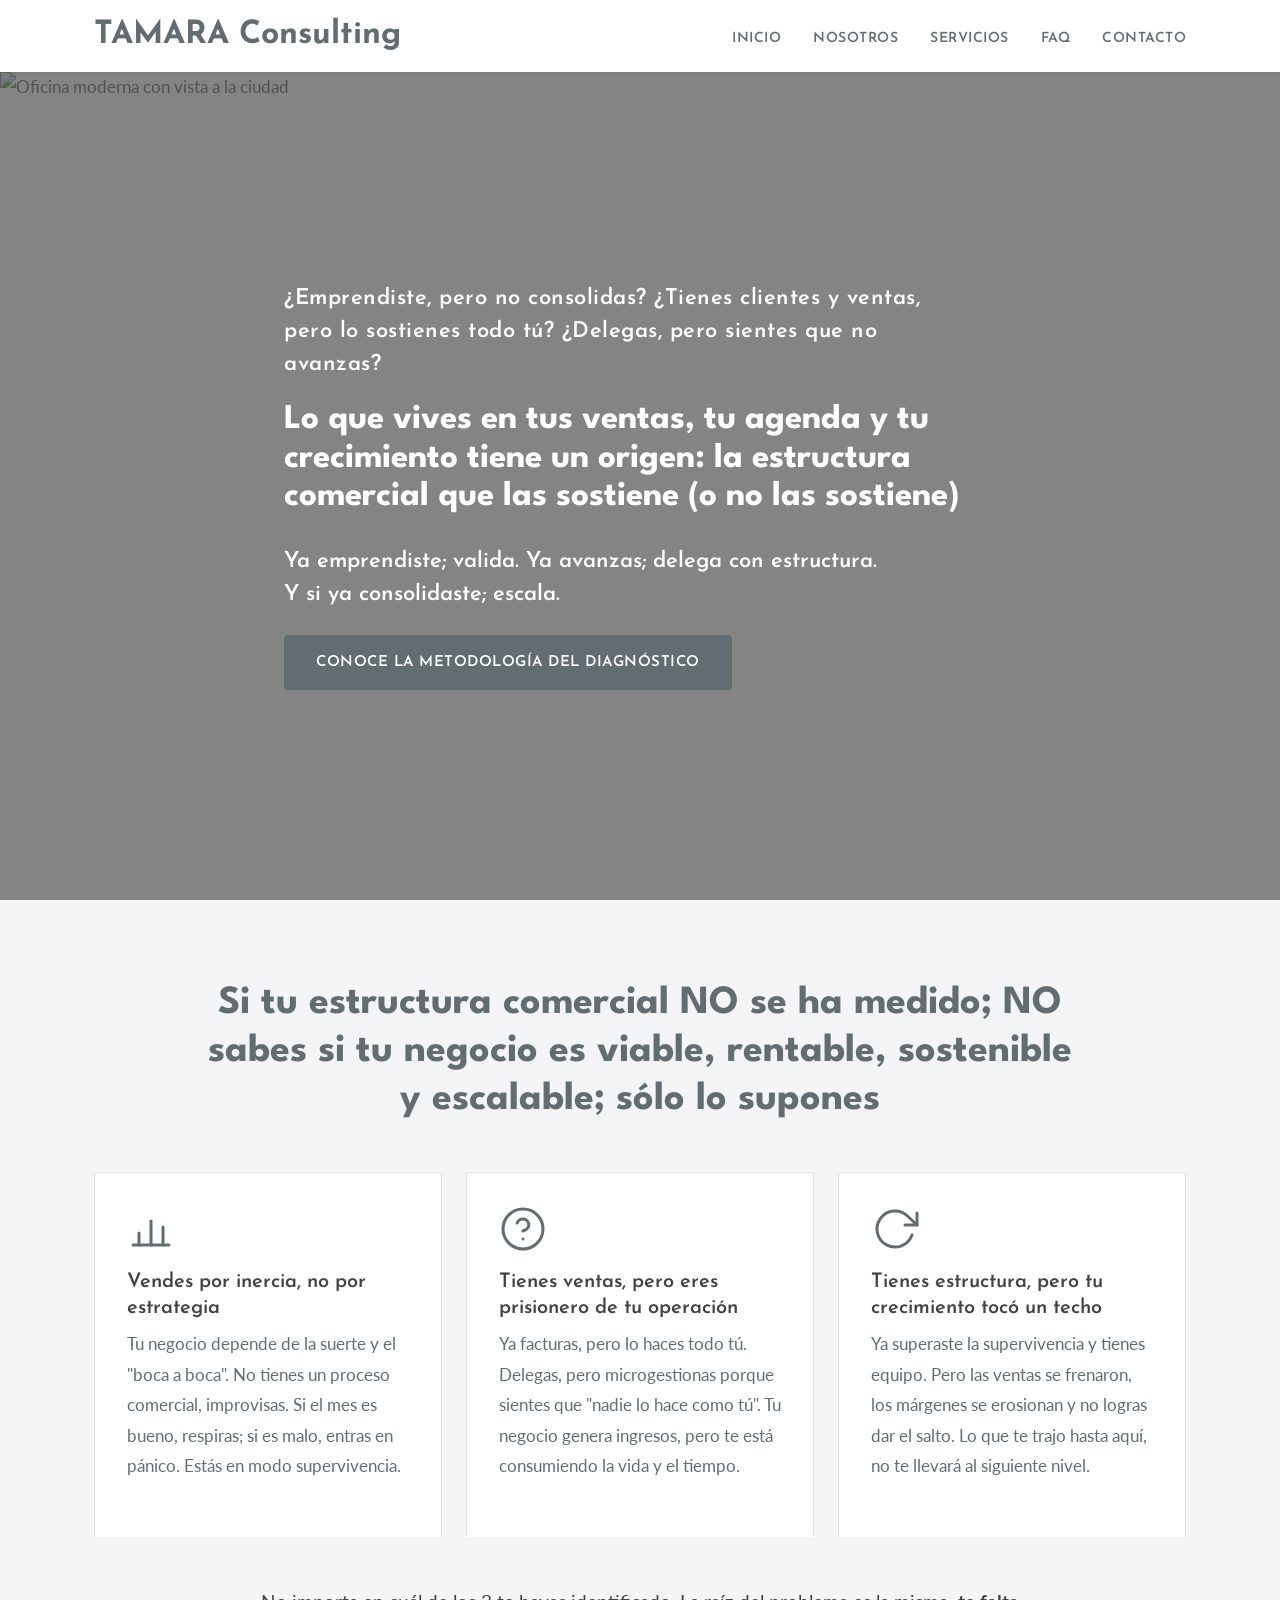
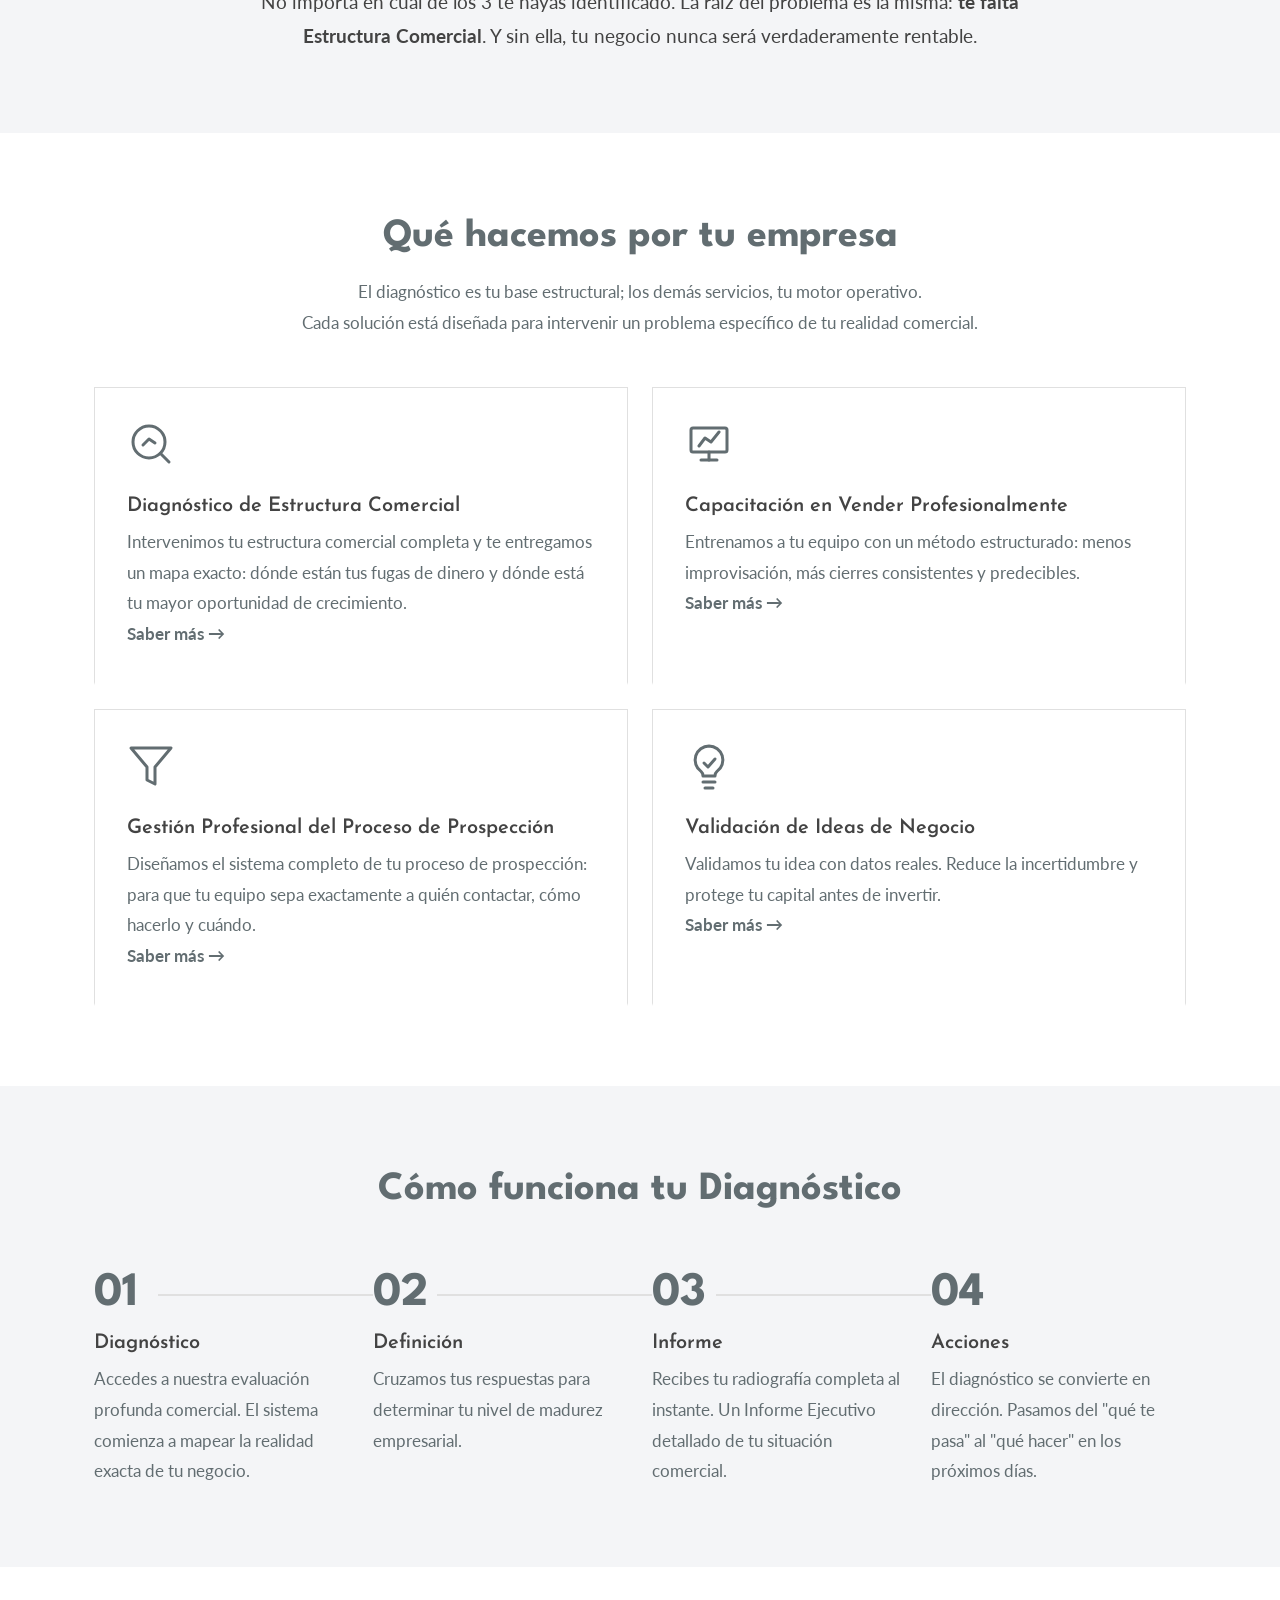
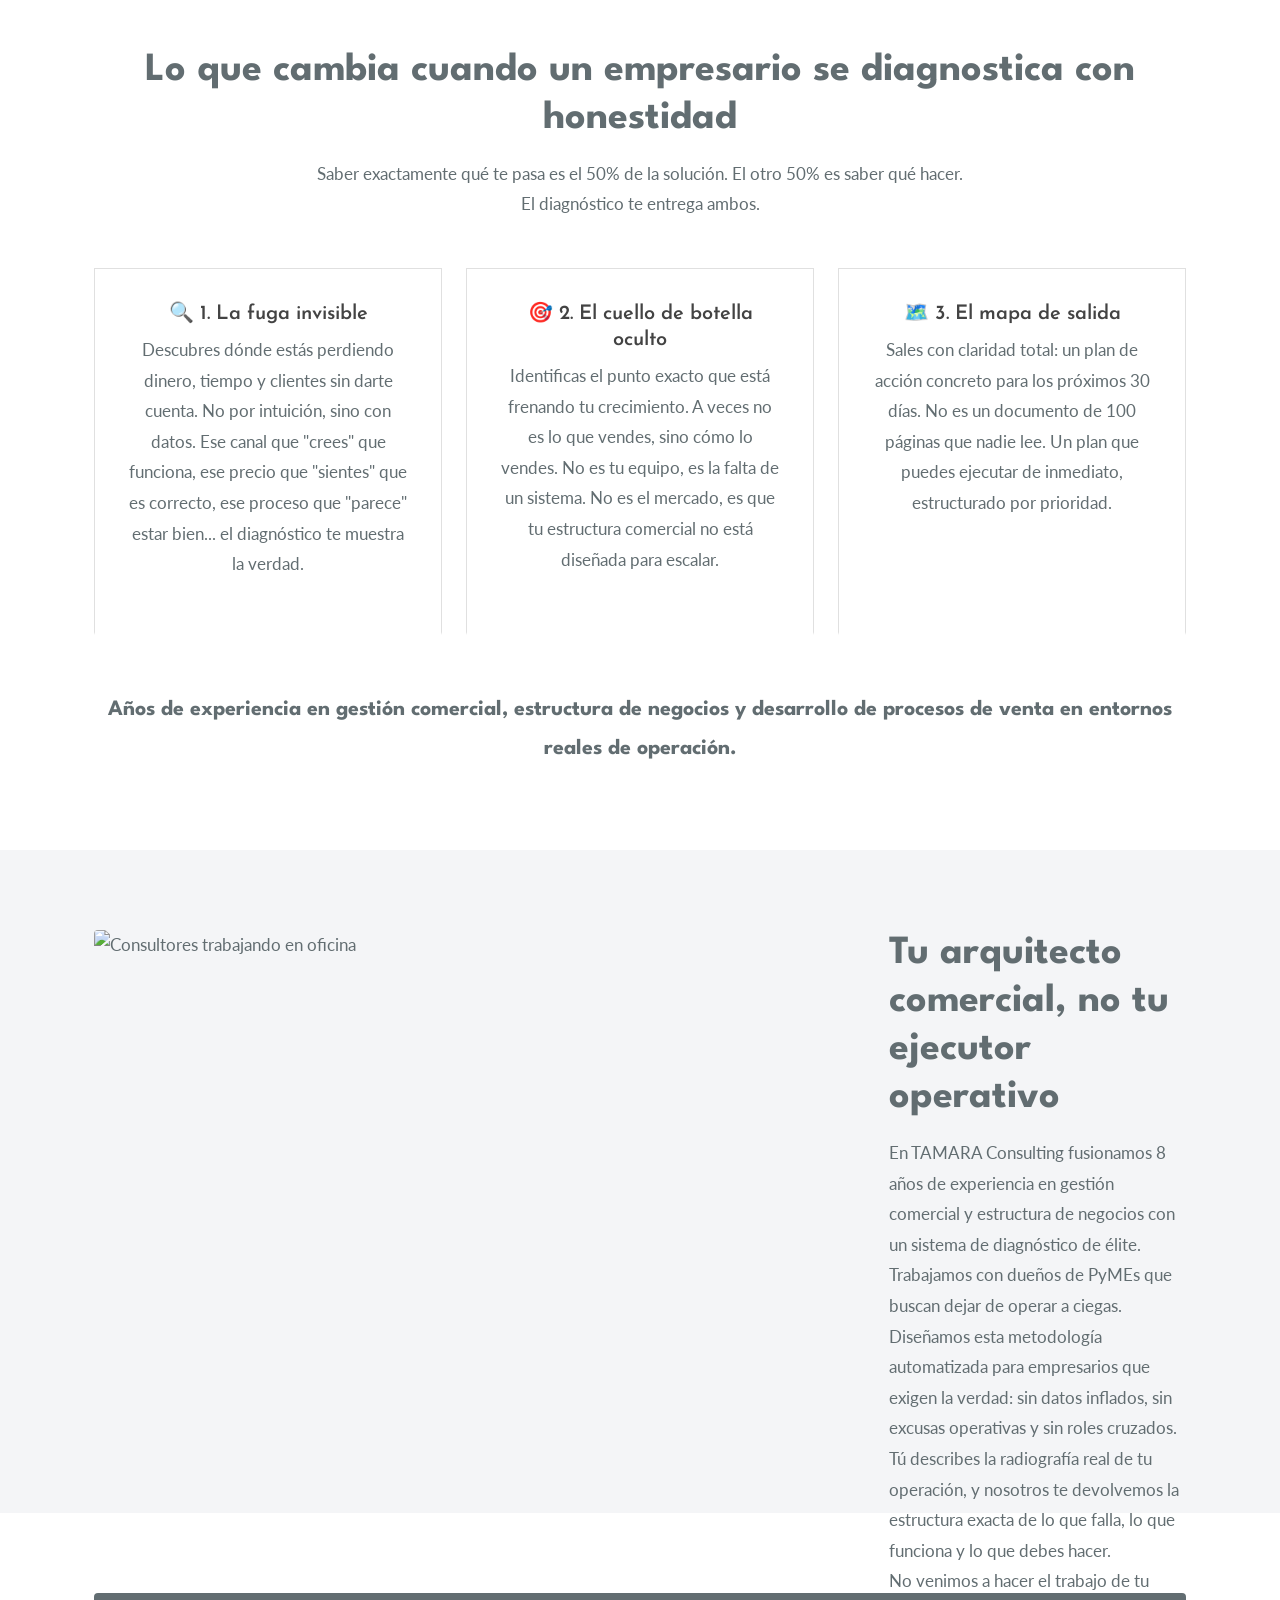
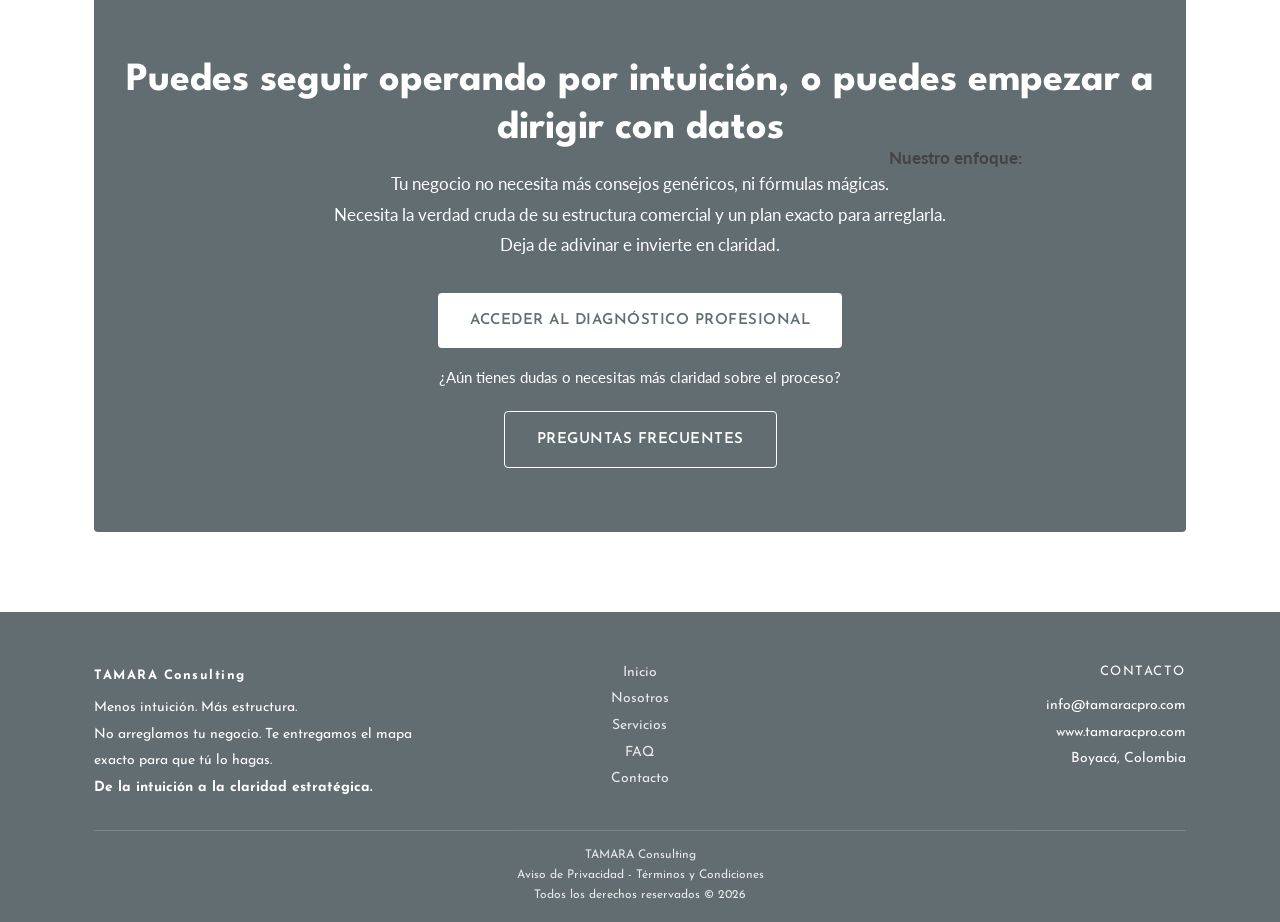
==== commit 4c1df5bc: "Update index.html" ====
--- a/index.html
+++ b/index.html
@@ -107,15 +107,15 @@
       </div>
       <div class="card fade-in">
         <svg viewBox="0 0 24 24" aria-hidden="true"><polygon points="22 3 2 3 10 12.46 10 19 14 21 14 12.46 22 3"/></svg>
-        <h3>Estructura del Proceso de Prospección</h3>
+        <h3>Gestión Profesional del Proceso de Prospección</h3>
         <p>Diseñamos el sistema completo de tu proceso de prospección: para que tu equipo sepa exactamente a quién contactar, cómo hacerlo y cuándo.</p>
-        <a href="servicios.html" class="link-more" aria-label="Ver el servicio completo de Estructura del Proceso de Prospección">Saber más →</a>
+        <a href="prospeccion.html" class="link-more" aria-label="Ver el servicio completo de Gestión Profesional del Proceso de Prospección">Saber más →</a>
       </div>
       <div class="card fade-in">
         <svg viewBox="0 0 24 24" aria-hidden="true"><path d="M12 2a7 7 0 0 0-4 12.7c.6.5 1 1.4 1 2.3h6c0-.9.4-1.8 1-2.3A7 7 0 0 0 12 2z"/><line x1="9" y1="20" x2="15" y2="20"/><line x1="10" y1="23" x2="14" y2="23"/><polyline points="9.5 10.5 11.5 12.5 15 8.5"/></svg>
         <h3>Validación de Ideas de Negocio</h3>
         <p>Validamos tu idea con datos reales. Reduce la incertidumbre y protege tu capital antes de invertir.</p>
-        <a href="servicios.html" class="link-more" aria-label="Ver el servicio completo de Validación de Ideas de Negocio">Saber más →</a>
+        <a href="validacion.html" class="link-more" aria-label="Ver el servicio completo de Validación de tu Idea de Negocio">Saber más →</a>
       </div>
     </div>
   </div>
--- a/styles.css
+++ b/styles.css
@@ -383,6 +383,20 @@
 /* ============================================================
    VENDER PRO — la tarjeta impar ocupa el ancho completo
    ============================================================ */
-.cards-2x2 .card:last-child:nth-child(odd){grid-column:1/-1}
-
-
+/* Tarjeta a lo ancho (la 7ª de B2B) — centrada */
+.card-wide{grid-column:1/-1;text-align:center}
+.card-wide p{max-width:640px;margin-left:auto;margin-right:auto}
+
+/* ============================================================
+   ENLACES DE CONTENIDO — verde de marca + negrita
+   ============================================================ */
+.ic-list a,
+.faq details a{color:var(--accent);font-weight:700;text-decoration:none}
+.ic-list a:hover,
+.faq details a:hover{text-decoration:underline}
+
+/* ============================================================
+   FASES EXPANDIBLES (prospección, validación)
+   ============================================================ */
+.module .seg{display:none;margin-top:20px}
+.module .seg-toggle{margin:20px auto 0}
